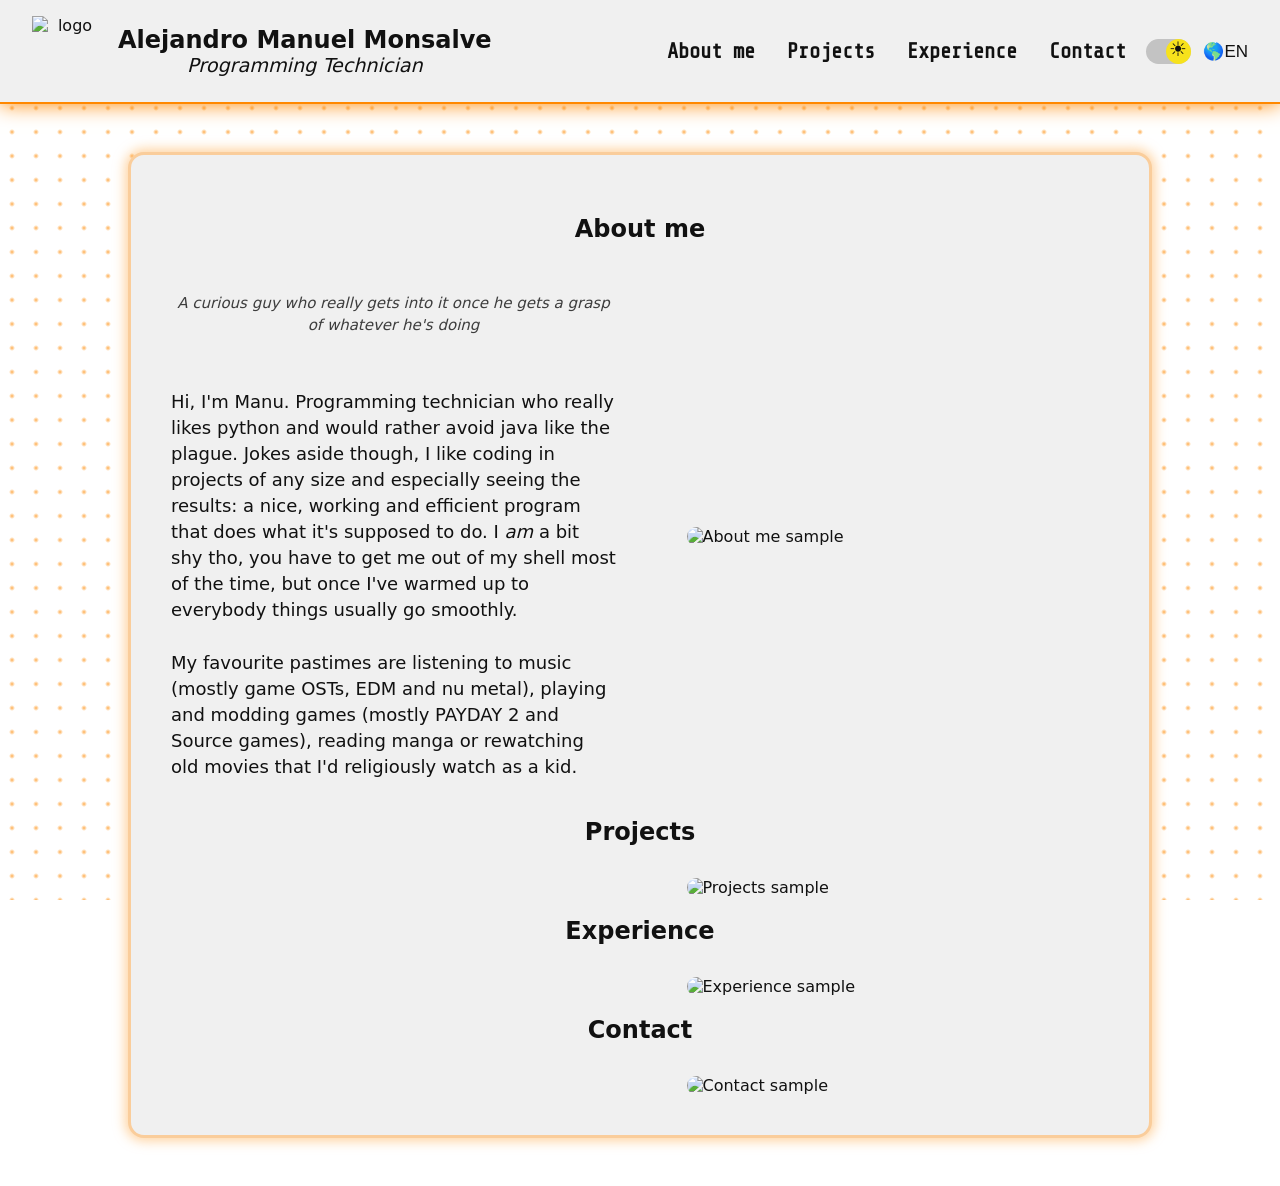
==== index.html @ 842c2094 "Add first art pass, header simplified and fixed, nav buttons fixed" ====
<!DOCTYPE html>
<html lang="en">
<head>
    <meta charset="UTF-8">
    <meta name="viewport" content="width=device-width, initial-scale=1.0">
    <meta name="description" content="Manuel Monsalve's portafolio">
    <meta name="keywords" content="portafolio, desarrollador web, programador, proyectos, contacto">
    <meta name="author" content="Manuel Monsalve">
    
    <title>Portafolio Web</title>

    <!-- Our main stylesheet -->
    <link rel="stylesheet" href="src/css/style.css">

    <!-- Fonts -->
    <link rel="preconnect" href="https://fonts.googleapis.com">
    <link rel="preconnect" href="https://fonts.gstatic.com" crossorigin>
    <link href="https://fonts.googleapis.com/css2?family=Share+Tech+Mono&display=swap" rel="stylesheet">
    
    <link rel="preconnect" href="https://fonts.googleapis.com">
    <link rel="preconnect" href="https://fonts.gstatic.com" crossorigin>
    <link href="https://fonts.googleapis.com/css2?family=Doppio+One&family=Share+Tech+Mono&display=swap" rel="stylesheet">
    
    <script>
        // Load lang to avoid gibberish
        const savedLanguage = localStorage.getItem("language");

        if (savedLanguage === "en" || savedLanguage === "es") {
            document.documentElement.lang = savedLanguage;
        } else {
            document.documentElement.lang = navigator.language.startsWith("es") ? "es" : "en";
        }

        // Load theme to avoid flashbang
        const savedTheme = localStorage.getItem("theme");

        if (savedTheme) {
            document.documentElement.dataset.theme = savedTheme;
        } else {
            const systemPrefersDark = window.matchMedia("(prefers-color-scheme: dark)").matches;
            document.documentElement.dataset.theme =
            systemPrefersDark ? "dark" : "light";
        }
    </script>
</head>
<body>
    
    <header>
        <div class="logo-identity">
            <img src="src/assets/nan.png" alt="logo">
            <div class="logo-identity-title">
                <h1>Alejandro Manuel Monsalve</h1>
                <p data-i18n="head.profession">Programming Technician</p>
            </div>
        </div>
        <nav>
            <div class="nav-collapsibles">
                <div class="nav-anchors">
                    <a href="#about" data-i18n="nav.about">About me</a>
                    <a href="#projects" data-i18n="nav.projects">Projects</a>
                    <a href="#experience" data-i18n="nav.experience">Experience</a>
                    <a href="#contact" data-i18n="nav.contact">Contact</a>
                </div>
                <div class="nav-acc-buttons">
                    <!-- Theme button -->
                    <button type="button" id="theme-toggle" aria-label="Toggle theme">
                        <span class="toggle-track">
                            <span class="toggle-thumb">
                                <span class="thumb-icon"></span>
                            </span>
                        </span>
                    </button>
                    <!-- Language button -->
                    <button type="button" id="language-toggle" aria-label="Change language">
                        🌎EN
                    </button>
                </div>
            </div>
            <div class="nav-burger">
                <!-- borger -->
                <button type="button" 
                        id="burger-menu-toggle" 
                        aria-label="Open navigation menu" 
                        aria-expanded="false">
                    <svg 
                        class="burger-icon" 
                        viewBox="0 0 24 24" 
                        width="22" 
                        height="22" 
                        aria-hidden="true">
                        <line class="line top" x1="3" y1="6" x2="21" y2="6" />
                        <line class="line middle" x1="3" y1="12" x2="21" y2="12" />
                        <line class="line bottom" x1="3" y1="18" x2="21" y2="18" />
                    </svg>
                </button>
            </div>
        </nav>
    </header>
    <main>
        <section id="about">
            <h2 data-i18n="nav.about">About me</h2>

            <div class="section-content">
                <article>
                    <p data-i18n="main.about"></p>
                </article>

                <div class="section-image">
                    <img src="src/assets/about.jpg" alt="About me sample">
                </div>
            </div>
        </section>

        <section id="projects">
            <h2 data-i18n="nav.projects">Projects</h2>

            <div class="section-content">
                <article>
                    <p data-i18n="main.projects"></p>
                </article>

                <div class="section-image">
                    <img src="src/assets/projects.png" alt="Projects sample">
                </div>
            </div>
        </section>

        <section id="experience">
            <h2 data-i18n="nav.experience">Experience</h2>

            <div class="section-content">
                <article>
                    <p data-i18n="main.experience"></p>
                </article>

                <div class="section-image">
                    <img src="src/assets/experience.png" alt="Experience sample">
                </div>
            </div>
        </section>

        <section id="contact">
            <h2 data-i18n="nav.contact">Contact</h2>

            <div class="section-content">
                <article>
                    <p data-i18n="main.contact"></p>
                </article>

                <div class="section-image">
                    <img src="src/assets/contact.png" alt="Contact sample">
                </div>
            </div>
        </section>
    </main>


    <script src="src/js/app.js"></script>
</body>
</html>
---- src/css/style.css ----
:root {
	--card-bg: #f0f0f0;
	--bg-color: #ffffff;
	--text-color: #111111;
	--surface: #c3c3c3;
	--toggle-thumb-color: #ffe600db;
	--main-box-shadow-color: #ffbc70a9;
	--header-border-color: #ff8800;
	--pattern-color: #ffae51;
	--nav-a-shadow-color: rgba(252, 252, 252, 0.351);
	--testcolor: rgb(144, 80, 144);
	--body-gradient: radial-gradient(var(--pattern-color) 0px, transparent 3px);
	--body-bgimage-size: 24px 24px;
}

[data-theme="dark"] {
	--card-bg: #2a2a2a;
	--bg-color: #1e1d1d;
	--text-color: #ffffff;
	--surface: #3f3f3f;
	--toggle-thumb-color: #3c2fcf;
	--main-box-shadow-color: #38a22aa9;
	--header-border-color: #38a22a;
	--pattern-color: #128300;
	--nav-a-shadow-color: rgba(252, 252, 252, 0.351);
	--testcolor: violet;
	--body-gradient: linear-gradient(to right, var(--pattern-color) 1px, transparent 0px),
						linear-gradient(to right, var(--pattern-color) 0px, transparent 4px),
						linear-gradient(to left, var(--pattern-color) 0px, transparent 4px),
						linear-gradient(to bottom, var(--pattern-color) 1px, transparent 0px),
						linear-gradient(to bottom, var(--pattern-color) 0px, transparent 4px);
	--body-bgimage-size: 40px 40px;

}

body {
	display:flex;
	flex-direction: column;
	margin: 0px;
	padding: 0px;
	min-height: 100vh;
	align-items: center;

	font-family: system-ui, sans-serif;
	background-image: var(--body-gradient);
	background-size: var(--body-bgimage-size);
  	background-attachment: fixed;
	background-color: var(--bg-color);
	color: var(--text-color);
	transition:
		background-color 0.4s ease,
		border-color 0.4s ease,
		box-shadow 0.4s ease,
		text-shadow 0.4s ease,
		color 0.4s ease;
}

header {
	display: flex;
	width: 100%;
	/* padding-block: clamp(0rem, calc(5vw - 1rem), 1rem); */
	padding-block: 1rem;
	padding-inline: clamp(2rem, calc(40vw - 32rem), 20vw);
	justify-content: space-between;

	box-sizing: border-box;
	border-bottom: 2px solid var(--header-border-color);
	text-align: center;
	align-items: center;

	background-color: var(--card-bg);
	box-shadow: 0px 0px 20px var(--header-border-color);
	transition: background-color 0.4s ease,
				border-color 0.4s ease;
}

header img {
	width: 70px;
	height: 70px;
}

.logo-identity {
	display: flex;
	align-items: center;
	gap: 1rem;
}

.logo-identity-title {
	display: flex;
	flex-direction: column;
}

.logo-identity-title h1 {
	font-size: 1.5rem;
	margin: 0;
}

.logo-identity-title p {
	font-style: italic;
	font-size: 1.2rem;
	margin: 0;
}

nav {
	display: flex;
}

.nav-collapsibles {
	display: flex;
	gap: 1.5vw;
	align-items: center;
}

.nav-anchors {
	display: flex;
	gap: 2rem;
}

.nav-anchors a {
	white-space: nowrap;
	
	font-family: "Share Tech Mono", monospace;
	color: var(--text-color);
	text-decoration: none;
	font-weight: bold;
	font-size: 1.3rem;
	transition: color 0.4s ease,
				text-shadow 0.3s ease;
}

.nav-anchors a:hover {
	text-shadow: 0 0 14px var(--nav-a-shadow-color);
	transform: scale(1.1);
}

.nav-acc-buttons {
	display: flex;
	gap: 1vw;
}

.nav-burger {
	display:flex;
}

#burger-menu-toggle {
	display: none;
	border: none;
	padding: 0;

	background: none;
	color: var(--text-color);
	cursor: pointer;
	transition: transform 0.15s ease;
}

#burger-menu-toggle:hover {
    transform: scale(1.12);
}

#burger-menu-toggle:active {
	transform: scale(0.9);
}

#burger-menu-toggle:focus-visible {
	outline: 2px solid var(--text-color);
	outline-offset: 4px;
}

.burger-icon {
	width: 2rem;
	height: 2rem;
  	overflow: visible; /* Prevents lines from clipping during rotation */
}

.burger-icon .line {
  stroke: currentColor;
  stroke-width: 2.5;
  stroke-linecap: round;
  transition: transform 0.2s cubic-bezier(0.4, 0, 0.2, 1),
              opacity 0.2s ease;
  transform-origin: center;
}

#burger-menu-toggle[aria-expanded="true"] .line.top {
  transform: translateX(-4.5px) translateY(4px) rotate(45deg);
}

#burger-menu-toggle[aria-expanded="true"] .line.middle {
  opacity: 0;
  transform: scaleX(0);
}

#burger-menu-toggle[aria-expanded="true"] .line.bottom {
  transform: translateX(-4.5px) translateY(-4px) rotate(-45deg);
}

#theme-toggle {
	cursor: pointer;
	border: none;
	padding: 0;
	
	background: none;
	color: var(--text);
	transition: opacity 0.3s ease;
}

#theme-toggle:active {
	transform: scale(0.9);
}

#theme-toggle:hover {
	opacity: 0.8;
}

.toggle-track {
	position: relative;
	display: flex;
	
	width: 45px;
	height: 25px;
	
	border-radius: 999px;
	background: var(--surface);
}

.toggle-thumb {
	display: flex;
	position: absolute;

	width: 25px;
	height: 25px;

	border-radius: 50%;
	background: var(--toggle-thumb-color);

	transition: left 0.3s ease;
}

.thumb-icon {
	display: flex;
	margin-inline: auto;
	margin-top: -1.5px;
	font-size: 20px;
}

[data-theme="light"] .toggle-thumb {
	left: 20px;
}

[data-theme="dark"] .toggle-thumb {
	left: 0px;
}

#language-toggle {
	padding: 0rem;
	color: var(--text);
	border: none;
	background: none;
	cursor: pointer;
	font-size: 17px;
	transition: opacity 0.15s ease,
				text-shadow 0.5s ease;
}

#language-toggle:hover {
	text-shadow: 0 0 14px var(--nav-a-shadow-color);
	opacity: 0.9;
	transform: scale(1.05);
}

#language-toggle:active {
	transform: scale(0.95);
	opacity: 0.7;
}

main {
	display: flex;
	flex-direction: column;
    max-width: 1440px;
	margin: 3rem 10vw;
	padding: 2.5rem;

	background-color: var(--card-bg);
	border: 3px solid var(--main-box-shadow-color);
	border-radius: 16px;
	box-shadow: 0 0 12px 3px var(--main-box-shadow-color);

	transition: background-color 0.4s ease,
				border-color 0.4s ease,
				box-shadow 0.4s ease;
}

section h2 {
    text-align: center;
    margin-bottom: 2rem;
}

.section-content {
    display: grid;
    grid-template-columns: 1fr 1fr;
    align-items: center;
    gap: 3rem;
}

.section-content article {
    line-height: 1.45;
}

.section-image {
    display: flex;
    justify-content: center;
}

.section-image img {
    width: clamp(300px, 95%, 400px);
    height: auto;
	border-radius: 474px;
}

.about-intro-text {
	font-size: clamp(14px, 1.8vw, 15px);
	font-style: italic;
	opacity: 0.8;
	text-align: center;
}

#about p {
	font-size: clamp(16px, 2.1vw, 18px);
	white-space: pre-line;
}

@media (max-width: 1100px) {
	.nav-anchors {
		display: grid;
		grid-template-columns: repeat(2, auto);
		column-gap: 2rem;
		row-gap: 0.5rem;
		text-align: center;
		font-size: 1rem;
	}
}

@media (max-width: 850px) {
	.nav-burger {
		padding: 0.5rem;

		border: 2px solid var(--main-box-shadow-color);
		border-radius: 999px;
		border-spacing: 2rem;
	}
	
	#burger-menu-toggle {
		display: flex;
	}

	.nav-anchors {
		display: flex;
		flex-direction: column;
		gap: 1rem;
	}

	.nav-acc-buttons {
		justify-content: space-around;
	}

	.nav-collapsibles {
		display: none;
	}

	.nav-collapsibles.open {
		display: grid;
		position: absolute;
		top: 5.5rem;
		right: 1rem;
		/* transform: translateX(69%); */

		grid-template-columns: 1fr;
		gap: 1rem;

		padding: 0.75rem;
		border-radius: 10px;
		border: 1px solid var(--header-border-color);
		background: var(--bg-color);
		box-shadow: 0 4px 10px var(--main-box-shadow-color);
	}
}

@media (max-width: 768px) {
	main {
		margin: clamp(2.2rem, calc(30vw - 6.5rem), 3rem) clamp(0.4rem, calc(30vw - 8rem), 10vw);
		padding: clamp(1.5rem, calc(30vw - 7.5rem), 2.5rem);
	}

	.section-content {
        grid-template-columns: 1fr;
		gap: 0rem;
    }

    .section-image {
        order: -1;
    }

	.section-image img {
		width: clamp(200px, 50%, 300px);
	}

	#about p {
		text-align: justify;
	}
}

@media (max-width: 550px) {
	header {
		justify-content: center;
		padding-inline: clamp(0.5rem, calc(30vw - 8rem), 2rem);
	}

	.logo-identity img {
		width: clamp(50px, calc(16vw), 70px);
		height: clamp(50px, calc(16vw), 70px);
	}

	.logo-identity-title h1 {
		font-size: clamp(1rem, calc(8vw - 0.7rem), 1.4rem);
	}

	.logo-identity-title p {
		font-size: clamp(0.9rem, calc(7.5vw - 0.7rem), 1.2rem);
	}

	.nav-burger {
		border: none;
		padding: 0px;
	}

	#burger-menu-toggle  {
		display: flex;
		position: fixed;
		align-items: center;
  		justify-content: center;
		  
		right: 1rem;
		bottom: 2.2rem;
		width: 3.25rem;
		height: 3.25rem;
		border-radius: 50%;
		
		background-color: var(--card-bg);
		border: 2px solid var(--main-box-shadow-color);
		box-shadow: var(--shadow);
		color: var(--text-color);
		
		z-index: 1000;
		cursor: pointer;
		transition: transform 0.2s cubic-bezier(0.4, 0, 0.2, 1), 
					background-color 0.3s ease, 
					border-color 0.3s ease;
	}

	.nav-collapsibles.open {
		position: fixed;
		top: unset;
		right: 1.25rem;
	    bottom: 6rem;
		z-index: 1000;
	}
}
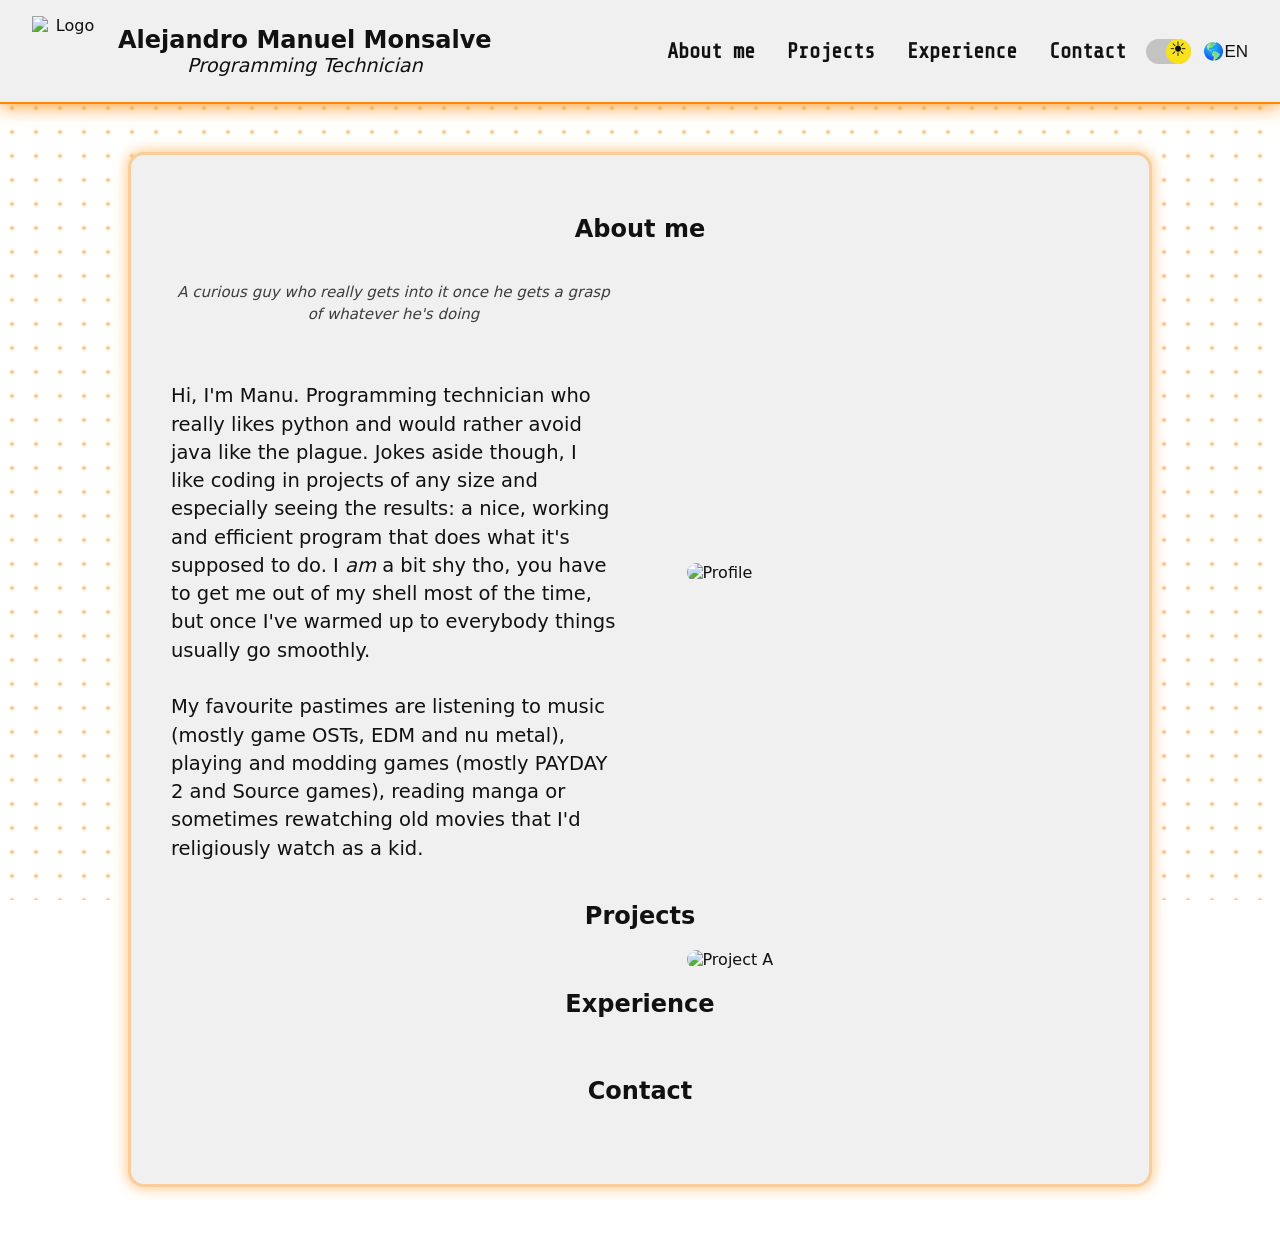
==== commit 05168c8e: "Modify background, split style.css into multiple files" ====
--- a/index.html
+++ b/index.html
@@ -9,9 +9,6 @@
     
     <title>Portafolio Web</title>
 
-    <!-- Our main stylesheet -->
-    <link rel="stylesheet" href="src/css/style.css">
-
     <!-- Fonts -->
     <link rel="preconnect" href="https://fonts.googleapis.com">
     <link rel="preconnect" href="https://fonts.gstatic.com" crossorigin>
@@ -20,6 +17,17 @@
     <link rel="preconnect" href="https://fonts.googleapis.com">
     <link rel="preconnect" href="https://fonts.gstatic.com" crossorigin>
     <link href="https://fonts.googleapis.com/css2?family=Doppio+One&family=Share+Tech+Mono&display=swap" rel="stylesheet">
+
+    <!-- Stylesheets (order matters!) -->
+    <link rel="stylesheet" href="src/css/variables.css">
+    <link rel="stylesheet" href="src/css/style.css">
+    <link rel="stylesheet" href="src/css/identity.css">
+    <link rel="stylesheet" href="src/css/nav.css">
+    <link rel="stylesheet" href="src/css/theme-toggle.css">
+    <link rel="stylesheet" href="src/css/lang-toggle.css">
+    <link rel="stylesheet" href="src/css/burger.css">
+    <link rel="stylesheet" href="src/css/section.css">
+    <link rel="stylesheet" href="src/css/section-about.css">
     
     <script>
         // Load lang to avoid gibberish
@@ -44,13 +52,12 @@
     </script>
 </head>
 <body>
-    
     <header>
         <div class="logo-identity">
-            <img src="src/assets/nan.png" alt="logo">
+            <img src="src/assets/nan.png" alt="Logo">
             <div class="logo-identity-title">
                 <h1>Alejandro Manuel Monsalve</h1>
-                <p data-i18n="head.profession">Programming Technician</p>
+                <p data-i18n="head.profession"></p>
             </div>
         </div>
         <nav>
@@ -77,7 +84,7 @@
                 </div>
             </div>
             <div class="nav-burger">
-                <!-- borger -->
+                <!-- borgar -->
                 <button type="button" 
                         id="burger-menu-toggle" 
                         aria-label="Open navigation menu" 
@@ -106,7 +113,7 @@
                 </article>
 
                 <div class="section-image">
-                    <img src="src/assets/about.jpg" alt="About me sample">
+                    <img src="src/assets/about.jpg" alt="Profile">
                 </div>
             </div>
         </section>
@@ -120,7 +127,7 @@
                 </article>
 
                 <div class="section-image">
-                    <img src="src/assets/projects.png" alt="Projects sample">
+                    <img src="src/assets/projects.png" alt="Project A">
                 </div>
             </div>
         </section>
@@ -134,7 +141,7 @@
                 </article>
 
                 <div class="section-image">
-                    <img src="src/assets/experience.png" alt="Experience sample">
+                    <img src="src/assets/experience.png" alt="">
                 </div>
             </div>
         </section>
@@ -148,7 +155,7 @@
                 </article>
 
                 <div class="section-image">
-                    <img src="src/assets/contact.png" alt="Contact sample">
+                    <img src="src/assets/contact.png" alt="">
                 </div>
             </div>
         </section>
--- a/src/css/variables.css
+++ b/src/css/variables.css
@@ -0,0 +1,36 @@
+:root {
+	--card-bg: #f0f0f0;
+	--bg-color: #ffffff;
+	--text-color: #111111;
+	--surface: #c3c3c3;
+	--toggle-thumb-color: #ffe600db;
+	--main-box-shadow-color: #ffbc70a9;
+	--header-border-color: #ff8800;
+	--pattern-color: #ffae51;
+	--nav-a-shadow-color: rgba(252, 252, 252, 0.351);
+	--testcolor: rgb(144, 80, 144);
+	--body-gradient: radial-gradient(var(--pattern-color) 0px, transparent 3px);
+	--body-bgimage-size: 24px 24px;
+}
+
+[data-theme="dark"] {
+	--card-bg: #2a2a2a;
+	--bg-color: #1e1d1d;
+	--text-color: #ffffff;
+	--surface: #3f3f3f;
+	--toggle-thumb-color: #3c2fcf;
+	--main-box-shadow-color: #38a22aa9;
+	--header-border-color: #38a22a;
+	--pattern-color: #128300;
+	--nav-a-shadow-color: rgba(252, 252, 252, 0.351);
+	--testcolor: violet;
+	--body-gradient: linear-gradient(to right, rgb(from var(--pattern-color) r g b / 0.25) 1px, transparent 7px),
+		linear-gradient(to right, rgb(from var(--pattern-color) r g b / 0.25) 0px, transparent 7px),
+		linear-gradient(to left, rgb(from var(--pattern-color) r g b / 0.25) 1px, transparent 7px),
+		linear-gradient(to bottom, rgb(from var(--pattern-color) r g b / 0.25) 1px, transparent 1px),
+		linear-gradient(to bottom, rgb(from var(--pattern-color) r g b / 0.25) 0px, transparent 1px),
+		linear-gradient(to top, rgb(from var(--pattern-color) r g b / 0.25) 1px, transparent 1px),
+		linear-gradient(to top, rgb(from var(--pattern-color) r g b / 0.25) 0px, transparent 1px);
+	--body-bgimage-size: 64px 64px;
+
+}
--- a/src/css/style.css
+++ b/src/css/style.css
@@ -1,40 +1,8 @@
-:root {
-	--card-bg: #f0f0f0;
-	--bg-color: #ffffff;
-	--text-color: #111111;
-	--surface: #c3c3c3;
-	--toggle-thumb-color: #ffe600db;
-	--main-box-shadow-color: #ffbc70a9;
-	--header-border-color: #ff8800;
-	--pattern-color: #ffae51;
-	--nav-a-shadow-color: rgba(252, 252, 252, 0.351);
-	--testcolor: rgb(144, 80, 144);
-	--body-gradient: radial-gradient(var(--pattern-color) 0px, transparent 3px);
-	--body-bgimage-size: 24px 24px;
-}
-
-[data-theme="dark"] {
-	--card-bg: #2a2a2a;
-	--bg-color: #1e1d1d;
-	--text-color: #ffffff;
-	--surface: #3f3f3f;
-	--toggle-thumb-color: #3c2fcf;
-	--main-box-shadow-color: #38a22aa9;
-	--header-border-color: #38a22a;
-	--pattern-color: #128300;
-	--nav-a-shadow-color: rgba(252, 252, 252, 0.351);
-	--testcolor: violet;
-	--body-gradient: linear-gradient(to right, var(--pattern-color) 1px, transparent 0px),
-						linear-gradient(to right, var(--pattern-color) 0px, transparent 4px),
-						linear-gradient(to left, var(--pattern-color) 0px, transparent 4px),
-						linear-gradient(to bottom, var(--pattern-color) 1px, transparent 0px),
-						linear-gradient(to bottom, var(--pattern-color) 0px, transparent 4px);
-	--body-bgimage-size: 40px 40px;
-
-}
+/* BASE */
+/* Contains properties applied directly to the tags */
 
 body {
-	display:flex;
+	display: flex;
 	flex-direction: column;
 	margin: 0px;
 	padding: 0px;
@@ -44,7 +12,7 @@
 	font-family: system-ui, sans-serif;
 	background-image: var(--body-gradient);
 	background-size: var(--body-bgimage-size);
-  	background-attachment: fixed;
+	background-attachment: fixed;
 	background-color: var(--bg-color);
 	color: var(--text-color);
 	transition:
@@ -58,7 +26,6 @@
 header {
 	display: flex;
 	width: 100%;
-	/* padding-block: clamp(0rem, calc(5vw - 1rem), 1rem); */
 	padding-block: 1rem;
 	padding-inline: clamp(2rem, calc(40vw - 32rem), 20vw);
 	justify-content: space-between;
@@ -71,212 +38,13 @@
 	background-color: var(--card-bg);
 	box-shadow: 0px 0px 20px var(--header-border-color);
 	transition: background-color 0.4s ease,
-				border-color 0.4s ease;
-}
-
-header img {
-	width: 70px;
-	height: 70px;
-}
-
-.logo-identity {
-	display: flex;
-	align-items: center;
-	gap: 1rem;
-}
-
-.logo-identity-title {
-	display: flex;
-	flex-direction: column;
-}
-
-.logo-identity-title h1 {
-	font-size: 1.5rem;
-	margin: 0;
-}
-
-.logo-identity-title p {
-	font-style: italic;
-	font-size: 1.2rem;
-	margin: 0;
-}
-
-nav {
-	display: flex;
-}
-
-.nav-collapsibles {
-	display: flex;
-	gap: 1.5vw;
-	align-items: center;
-}
-
-.nav-anchors {
-	display: flex;
-	gap: 2rem;
-}
-
-.nav-anchors a {
-	white-space: nowrap;
-	
-	font-family: "Share Tech Mono", monospace;
-	color: var(--text-color);
-	text-decoration: none;
-	font-weight: bold;
-	font-size: 1.3rem;
-	transition: color 0.4s ease,
-				text-shadow 0.3s ease;
-}
-
-.nav-anchors a:hover {
-	text-shadow: 0 0 14px var(--nav-a-shadow-color);
-	transform: scale(1.1);
-}
-
-.nav-acc-buttons {
-	display: flex;
-	gap: 1vw;
-}
-
-.nav-burger {
-	display:flex;
-}
-
-#burger-menu-toggle {
-	display: none;
-	border: none;
-	padding: 0;
-
-	background: none;
-	color: var(--text-color);
-	cursor: pointer;
-	transition: transform 0.15s ease;
-}
-
-#burger-menu-toggle:hover {
-    transform: scale(1.12);
-}
-
-#burger-menu-toggle:active {
-	transform: scale(0.9);
-}
-
-#burger-menu-toggle:focus-visible {
-	outline: 2px solid var(--text-color);
-	outline-offset: 4px;
-}
-
-.burger-icon {
-	width: 2rem;
-	height: 2rem;
-  	overflow: visible; /* Prevents lines from clipping during rotation */
-}
-
-.burger-icon .line {
-  stroke: currentColor;
-  stroke-width: 2.5;
-  stroke-linecap: round;
-  transition: transform 0.2s cubic-bezier(0.4, 0, 0.2, 1),
-              opacity 0.2s ease;
-  transform-origin: center;
-}
-
-#burger-menu-toggle[aria-expanded="true"] .line.top {
-  transform: translateX(-4.5px) translateY(4px) rotate(45deg);
-}
-
-#burger-menu-toggle[aria-expanded="true"] .line.middle {
-  opacity: 0;
-  transform: scaleX(0);
-}
-
-#burger-menu-toggle[aria-expanded="true"] .line.bottom {
-  transform: translateX(-4.5px) translateY(-4px) rotate(-45deg);
-}
-
-#theme-toggle {
-	cursor: pointer;
-	border: none;
-	padding: 0;
-	
-	background: none;
-	color: var(--text);
-	transition: opacity 0.3s ease;
-}
-
-#theme-toggle:active {
-	transform: scale(0.9);
-}
-
-#theme-toggle:hover {
-	opacity: 0.8;
-}
-
-.toggle-track {
-	position: relative;
-	display: flex;
-	
-	width: 45px;
-	height: 25px;
-	
-	border-radius: 999px;
-	background: var(--surface);
-}
-
-.toggle-thumb {
-	display: flex;
-	position: absolute;
-
-	width: 25px;
-	height: 25px;
-
-	border-radius: 50%;
-	background: var(--toggle-thumb-color);
-
-	transition: left 0.3s ease;
-}
-
-.thumb-icon {
-	display: flex;
-	margin-inline: auto;
-	margin-top: -1.5px;
-	font-size: 20px;
-}
-
-[data-theme="light"] .toggle-thumb {
-	left: 20px;
-}
-
-[data-theme="dark"] .toggle-thumb {
-	left: 0px;
-}
-
-#language-toggle {
-	padding: 0rem;
-	color: var(--text);
-	border: none;
-	background: none;
-	cursor: pointer;
-	font-size: 17px;
-	transition: opacity 0.15s ease,
-				text-shadow 0.5s ease;
-}
-
-#language-toggle:hover {
-	text-shadow: 0 0 14px var(--nav-a-shadow-color);
-	opacity: 0.9;
-	transform: scale(1.05);
-}
-
-#language-toggle:active {
-	transform: scale(0.95);
-	opacity: 0.7;
+		border-color 0.4s ease;
 }
 
 main {
 	display: flex;
 	flex-direction: column;
-    max-width: 1440px;
+	max-width: 1440px;
 	margin: 3rem 10vw;
 	padding: 2.5rem;
 
@@ -286,103 +54,8 @@
 	box-shadow: 0 0 12px 3px var(--main-box-shadow-color);
 
 	transition: background-color 0.4s ease,
-				border-color 0.4s ease,
-				box-shadow 0.4s ease;
-}
-
-section h2 {
-    text-align: center;
-    margin-bottom: 2rem;
-}
-
-.section-content {
-    display: grid;
-    grid-template-columns: 1fr 1fr;
-    align-items: center;
-    gap: 3rem;
-}
-
-.section-content article {
-    line-height: 1.45;
-}
-
-.section-image {
-    display: flex;
-    justify-content: center;
-}
-
-.section-image img {
-    width: clamp(300px, 95%, 400px);
-    height: auto;
-	border-radius: 474px;
-}
-
-.about-intro-text {
-	font-size: clamp(14px, 1.8vw, 15px);
-	font-style: italic;
-	opacity: 0.8;
-	text-align: center;
-}
-
-#about p {
-	font-size: clamp(16px, 2.1vw, 18px);
-	white-space: pre-line;
-}
-
-@media (max-width: 1100px) {
-	.nav-anchors {
-		display: grid;
-		grid-template-columns: repeat(2, auto);
-		column-gap: 2rem;
-		row-gap: 0.5rem;
-		text-align: center;
-		font-size: 1rem;
-	}
-}
-
-@media (max-width: 850px) {
-	.nav-burger {
-		padding: 0.5rem;
-
-		border: 2px solid var(--main-box-shadow-color);
-		border-radius: 999px;
-		border-spacing: 2rem;
-	}
-	
-	#burger-menu-toggle {
-		display: flex;
-	}
-
-	.nav-anchors {
-		display: flex;
-		flex-direction: column;
-		gap: 1rem;
-	}
-
-	.nav-acc-buttons {
-		justify-content: space-around;
-	}
-
-	.nav-collapsibles {
-		display: none;
-	}
-
-	.nav-collapsibles.open {
-		display: grid;
-		position: absolute;
-		top: 5.5rem;
-		right: 1rem;
-		/* transform: translateX(69%); */
-
-		grid-template-columns: 1fr;
-		gap: 1rem;
-
-		padding: 0.75rem;
-		border-radius: 10px;
-		border: 1px solid var(--header-border-color);
-		background: var(--bg-color);
-		box-shadow: 0 4px 10px var(--main-box-shadow-color);
-	}
+		border-color 0.4s ease,
+		box-shadow 0.4s ease;
 }
 
 @media (max-width: 768px) {
@@ -390,78 +63,5 @@
 		margin: clamp(2.2rem, calc(30vw - 6.5rem), 3rem) clamp(0.4rem, calc(30vw - 8rem), 10vw);
 		padding: clamp(1.5rem, calc(30vw - 7.5rem), 2.5rem);
 	}
-
-	.section-content {
-        grid-template-columns: 1fr;
-		gap: 0rem;
-    }
-
-    .section-image {
-        order: -1;
-    }
-
-	.section-image img {
-		width: clamp(200px, 50%, 300px);
-	}
-
-	#about p {
-		text-align: justify;
-	}
 }
 
-@media (max-width: 550px) {
-	header {
-		justify-content: center;
-		padding-inline: clamp(0.5rem, calc(30vw - 8rem), 2rem);
-	}
-
-	.logo-identity img {
-		width: clamp(50px, calc(16vw), 70px);
-		height: clamp(50px, calc(16vw), 70px);
-	}
-
-	.logo-identity-title h1 {
-		font-size: clamp(1rem, calc(8vw - 0.7rem), 1.4rem);
-	}
-
-	.logo-identity-title p {
-		font-size: clamp(0.9rem, calc(7.5vw - 0.7rem), 1.2rem);
-	}
-
-	.nav-burger {
-		border: none;
-		padding: 0px;
-	}
-
-	#burger-menu-toggle  {
-		display: flex;
-		position: fixed;
-		align-items: center;
-  		justify-content: center;
-		  
-		right: 1rem;
-		bottom: 2.2rem;
-		width: 3.25rem;
-		height: 3.25rem;
-		border-radius: 50%;
-		
-		background-color: var(--card-bg);
-		border: 2px solid var(--main-box-shadow-color);
-		box-shadow: var(--shadow);
-		color: var(--text-color);
-		
-		z-index: 1000;
-		cursor: pointer;
-		transition: transform 0.2s cubic-bezier(0.4, 0, 0.2, 1), 
-					background-color 0.3s ease, 
-					border-color 0.3s ease;
-	}
-
-	.nav-collapsibles.open {
-		position: fixed;
-		top: unset;
-		right: 1.25rem;
-	    bottom: 6rem;
-		z-index: 1000;
-	}
-}
--- a/src/css/identity.css
+++ b/src/css/identity.css
@@ -0,0 +1,46 @@
+header img {
+	width: 70px;
+	height: 70px;
+}
+
+.logo-identity {
+	display: flex;
+	align-items: center;
+	gap: 1rem;
+}
+
+.logo-identity-title {
+	display: flex;
+	flex-direction: column;
+}
+
+.logo-identity-title h1 {
+	font-size: 1.5rem;
+	margin: 0;
+}
+
+.logo-identity-title p {
+	font-style: italic;
+	font-size: 1.2rem;
+	margin: 0;
+}
+
+@media (max-width: 550px) { 
+    header {
+		justify-content: center;
+		padding-inline: clamp(0.5rem, calc(30vw - 8rem), 2rem);
+	}
+
+	.logo-identity img {
+		width: clamp(50px, calc(16vw), 70px);
+		height: clamp(50px, calc(16vw), 70px);
+	}
+
+	.logo-identity-title h1 {
+		font-size: clamp(1rem, calc(8vw - 0.7rem), 1.4rem);
+	}
+
+	.logo-identity-title p {
+		font-size: clamp(0.9rem, calc(7.5vw - 0.7rem), 1.2rem);
+	}
+}
--- a/src/css/nav.css
+++ b/src/css/nav.css
@@ -0,0 +1,99 @@
+nav {
+	display: flex;
+}
+
+.nav-collapsibles {
+	display: flex;
+	gap: 1.5vw;
+	align-items: center;
+}
+
+.nav-anchors {
+	display: flex;
+	gap: 2rem;
+}
+
+.nav-anchors a {
+	white-space: nowrap;
+
+	font-family: "Share Tech Mono", monospace;
+	color: var(--text-color);
+	text-decoration: none;
+	font-weight: bold;
+	font-size: 1.3rem;
+	transition: color 0.4s ease,
+		text-shadow 0.3s ease;
+}
+
+.nav-anchors a:hover {
+	text-shadow: 0 0 14px var(--nav-a-shadow-color);
+	transform: scale(1.1);
+}
+
+.nav-acc-buttons {
+	display: flex;
+	gap: 1vw;
+}
+
+.nav-burger {
+	display: flex;
+}
+
+@media (max-width: 1100px) {
+	.nav-anchors {
+		display: grid;
+		grid-template-columns: repeat(2, auto);
+		column-gap: 2rem;
+		row-gap: 0.5rem;
+		text-align: center;
+		font-size: 1rem;
+	}
+}
+
+@media (max-width: 850px) {
+    .nav-anchors {
+		display: flex;
+		flex-direction: column;
+		gap: 1rem;
+	}
+
+	.nav-acc-buttons {
+		justify-content: space-around;
+	}
+
+	.nav-collapsibles {
+		display: none;
+	}
+
+	.nav-collapsibles.open {
+		display: grid;
+		position: absolute;
+		top: 5.5rem;
+		right: 1rem;
+		/* transform: translateX(69%); */
+
+		grid-template-columns: 1fr;
+		gap: 1rem;
+
+		padding: 0.75rem;
+		border-radius: 10px;
+		border: 1px solid var(--header-border-color);
+		background: var(--bg-color);
+		box-shadow: 0 4px 10px var(--main-box-shadow-color);
+	}
+}
+
+@media (max-width: 550px) { 
+    .nav-burger {
+		border: none;
+		padding: 0px;
+	}
+
+	.nav-collapsibles.open {
+		position: fixed;
+		top: unset;
+		right: 1.25rem;
+		bottom: 6rem;
+		z-index: 1000;
+	}
+}
--- a/src/css/theme-toggle.css
+++ b/src/css/theme-toggle.css
@@ -0,0 +1,56 @@
+#theme-toggle {
+	cursor: pointer;
+	border: none;
+	padding: 0;
+
+	background: none;
+	color: var(--text);
+	transition: opacity 0.3s ease;
+}
+
+#theme-toggle:active {
+	transform: scale(0.9);
+}
+
+#theme-toggle:hover {
+	opacity: 0.8;
+}
+
+.toggle-track {
+	position: relative;
+	display: flex;
+
+	width: 45px;
+	height: 25px;
+
+	border-radius: 999px;
+	background: var(--surface);
+}
+
+.toggle-thumb {
+	display: flex;
+	position: absolute;
+
+	width: 25px;
+	height: 25px;
+
+	border-radius: 50%;
+	background: var(--toggle-thumb-color);
+
+	transition: left 0.3s ease;
+}
+
+.thumb-icon {
+	display: flex;
+	margin-inline: auto;
+	margin-top: -1.5px;
+	font-size: 20px;
+}
+
+[data-theme="light"] .toggle-thumb {
+	left: 20px;
+}
+
+[data-theme="dark"] .toggle-thumb {
+	left: 0px;
+}
--- a/src/css/lang-toggle.css
+++ b/src/css/lang-toggle.css
@@ -0,0 +1,21 @@
+#language-toggle {
+	padding: 0rem;
+	color: var(--text);
+	border: none;
+	background: none;
+	cursor: pointer;
+	font-size: 17px;
+	transition: opacity 0.15s ease,
+		text-shadow 0.5s ease;
+}
+
+#language-toggle:hover {
+	text-shadow: 0 0 14px var(--nav-a-shadow-color);
+	opacity: 0.9;
+	transform: scale(1.05);
+}
+
+#language-toggle:active {
+	transform: scale(0.95);
+	opacity: 0.7;
+}
--- a/src/css/burger.css
+++ b/src/css/burger.css
@@ -0,0 +1,84 @@
+#burger-menu-toggle {
+	display: none;
+	border: none;
+	padding: 0;
+
+	background: none;
+	color: var(--text-color);
+	cursor: pointer;
+	transition: transform 0.15s ease;
+}
+
+#burger-menu-toggle:hover {
+	transform: scale(1.12);
+}
+
+#burger-menu-toggle:active {
+	transform: scale(0.9);
+}
+
+#burger-menu-toggle:focus-visible {
+	outline: 2px solid var(--text-color);
+	outline-offset: 4px;
+}
+
+.burger-icon {
+	width: 2rem;
+	height: 2rem;
+	overflow: visible;
+}
+
+.burger-icon .line {
+	stroke: currentColor;
+	stroke-width: 2.5;
+	stroke-linecap: round;
+	transition: transform 0.2s cubic-bezier(0.4, 0, 0.2, 1),
+		opacity 0.2s ease;
+	transform-origin: center;
+}
+
+#burger-menu-toggle[aria-expanded="true"] .line.top {
+	transform: translateX(-4.5px) translateY(4px) rotate(45deg);
+}
+
+#burger-menu-toggle[aria-expanded="true"] .line.middle {
+	opacity: 0;
+	transform: scaleX(0);
+}
+
+#burger-menu-toggle[aria-expanded="true"] .line.bottom {
+	transform: translateX(-4.5px) translateY(-4px) rotate(-45deg);
+}
+
+
+@media (max-width: 850px) {
+	#burger-menu-toggle {
+		display: flex;
+	}
+}
+
+@media (max-width: 550px) {
+	#burger-menu-toggle {
+		display: flex;
+		position: fixed;
+		align-items: center;
+		justify-content: center;
+
+		right: 1rem;
+		bottom: 2.2rem;
+		width: 3.25rem;
+		height: 3.25rem;
+		border-radius: 50%;
+
+		background-color: var(--card-bg);
+		border: 2px solid var(--main-box-shadow-color);
+		box-shadow: var(--shadow);
+		color: var(--text-color);
+
+		z-index: 1000;
+		cursor: pointer;
+		transition: transform 0.2s cubic-bezier(0.4, 0, 0.2, 1),
+			background-color 0.3s ease,
+			border-color 0.3s ease;
+	}
+}
--- a/src/css/section.css
+++ b/src/css/section.css
@@ -0,0 +1,50 @@
+
+section h2 {
+	text-align: center;
+}
+
+section p {
+	font-size: clamp(16px, 2.8vw, 19.5px);
+	white-space: pre-line;
+}
+
+.section-content {
+	display: grid;
+	grid-template-columns: 1fr 1fr;
+	align-items: center;
+	gap: 3rem;
+}
+
+.section-content article {
+	line-height: 1.45;
+}
+
+.section-image {
+	display: flex;
+	justify-content: center;
+}
+
+.section-image img {
+	width: clamp(300px, 95%, 400px);
+	height: auto;
+	border-radius: 474px;
+}
+
+@media (max-width: 768px) {
+	.section-content {
+		grid-template-columns: 1fr;
+		gap: 0rem;
+	}
+
+	.section-image {
+		order: -1;
+	}
+
+	.section-image img {
+		width: clamp(200px, 50%, 300px);
+	}
+
+	section p {
+		text-align: justify;
+	}
+}
--- a/src/css/section-about.css
+++ b/src/css/section-about.css
@@ -0,0 +1,6 @@
+.about-intro-text {
+	font-size: clamp(14px, 1.8vw, 15px);
+	font-style: italic;
+	opacity: 0.8;
+	text-align: center;
+}
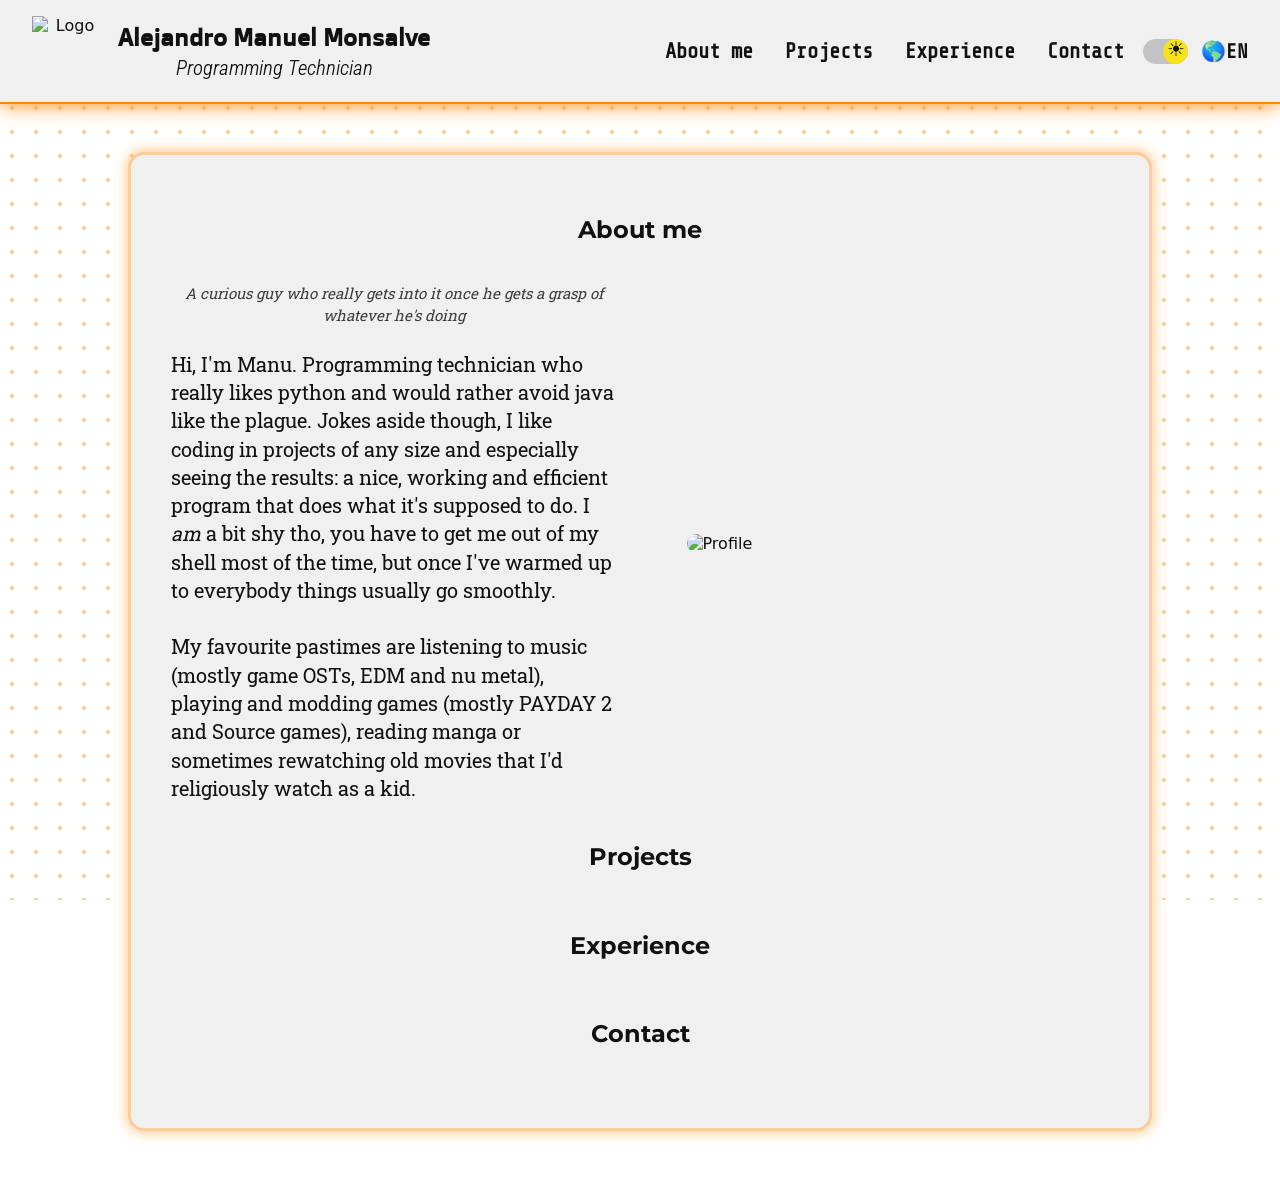
==== commit 96471e75: "Split app.js into lang and theme js files, also start using loc json files" ====
--- a/index.html
+++ b/index.html
@@ -1,3 +1,5 @@
+<!-- biome-ignore-all lint/a11y/useAnchorContent: flashing text otherwise -->
+<!-- biome-ignore-all lint/a11y/useHeadingContent: again flashing text otherwise -->
 <!DOCTYPE html>
 <html lang="en">
 <head>
@@ -12,11 +14,35 @@
     <!-- Fonts -->
     <link rel="preconnect" href="https://fonts.googleapis.com">
     <link rel="preconnect" href="https://fonts.gstatic.com" crossorigin>
-    <link href="https://fonts.googleapis.com/css2?family=Share+Tech+Mono&display=swap" rel="stylesheet">
-    
-    <link rel="preconnect" href="https://fonts.googleapis.com">
-    <link rel="preconnect" href="https://fonts.gstatic.com" crossorigin>
-    <link href="https://fonts.googleapis.com/css2?family=Doppio+One&family=Share+Tech+Mono&display=swap" rel="stylesheet">
+    <link href="https://fonts.googleapis.com/css2?family=Doppio+One&family=Montserrat:ital,wght@0,100..900;1,100..900&family=Roboto+Condensed:ital,wght@0,100..900;1,100..900&family=Roboto+Slab:wght@100..900&family=Share+Tech+Mono&display=swap" rel="stylesheet">
+
+    <!-- Scripts -->
+    <script>
+        // Load theme to avoid flashbang
+        let savedTheme = null;
+        try {
+        savedTheme = localStorage.getItem("theme");
+        } catch (_e) {
+            console.warn("Failed to retrieve theme from local storage")
+        }
+
+        if (savedTheme) {
+            document.documentElement.dataset.theme = savedTheme;
+        } else {
+            const systemPrefersDark = window.matchMedia("(prefers-color-scheme: dark)").matches;
+            document.documentElement.dataset.theme =
+            systemPrefersDark ? "dark" : "light";
+        }
+
+        // Load saved lang if any
+        const savedLanguage = localStorage.getItem("language");
+
+        if (savedLanguage === "en" || savedLanguage === "es") {
+            document.documentElement.lang = savedLanguage;
+        } else {
+            document.documentElement.lang = navigator.language.startsWith("es") ? "es" : "en";
+        }
+    </script>
 
     <!-- Stylesheets (order matters!) -->
     <link rel="stylesheet" href="src/css/variables.css">
@@ -28,28 +54,6 @@
     <link rel="stylesheet" href="src/css/burger.css">
     <link rel="stylesheet" href="src/css/section.css">
     <link rel="stylesheet" href="src/css/section-about.css">
-    
-    <script>
-        // Load lang to avoid gibberish
-        const savedLanguage = localStorage.getItem("language");
-
-        if (savedLanguage === "en" || savedLanguage === "es") {
-            document.documentElement.lang = savedLanguage;
-        } else {
-            document.documentElement.lang = navigator.language.startsWith("es") ? "es" : "en";
-        }
-
-        // Load theme to avoid flashbang
-        const savedTheme = localStorage.getItem("theme");
-
-        if (savedTheme) {
-            document.documentElement.dataset.theme = savedTheme;
-        } else {
-            const systemPrefersDark = window.matchMedia("(prefers-color-scheme: dark)").matches;
-            document.documentElement.dataset.theme =
-            systemPrefersDark ? "dark" : "light";
-        }
-    </script>
 </head>
 <body>
     <header>
@@ -63,10 +67,10 @@
         <nav>
             <div class="nav-collapsibles">
                 <div class="nav-anchors">
-                    <a href="#about" data-i18n="nav.about">About me</a>
-                    <a href="#projects" data-i18n="nav.projects">Projects</a>
-                    <a href="#experience" data-i18n="nav.experience">Experience</a>
-                    <a href="#contact" data-i18n="nav.contact">Contact</a>
+                    <a href="#about" data-i18n="nav.about"></a>
+                    <a href="#projects" data-i18n="nav.projects"></a>
+                    <a href="#experience" data-i18n="nav.experience"></a>
+                    <a href="#contact" data-i18n="nav.contact"></a>
                 </div>
                 <div class="nav-acc-buttons">
                     <!-- Theme button -->
@@ -78,9 +82,7 @@
                         </span>
                     </button>
                     <!-- Language button -->
-                    <button type="button" id="language-toggle" aria-label="Change language">
-                        🌎EN
-                    </button>
+                    <button type="button" id="language-toggle" aria-label="Change language"></button>
                 </div>
             </div>
             <div class="nav-burger">
@@ -105,11 +107,11 @@
     </header>
     <main>
         <section id="about">
-            <h2 data-i18n="nav.about">About me</h2>
+            <h2 data-i18n="nav.about"></h2>
 
             <div class="section-content">
                 <article>
-                    <p data-i18n="main.about"></p>
+                    <p data-i18n="main.about" data-i18n-html></p>
                 </article>
 
                 <div class="section-image">
@@ -119,7 +121,7 @@
         </section>
 
         <section id="projects">
-            <h2 data-i18n="nav.projects">Projects</h2>
+            <h2 data-i18n="nav.projects"></h2>
 
             <div class="section-content">
                 <article>
@@ -127,13 +129,13 @@
                 </article>
 
                 <div class="section-image">
-                    <img src="src/assets/projects.png" alt="Project A">
+                    <!-- <img src="src/assets/projects.png" alt="Project A"> -->
                 </div>
             </div>
         </section>
 
         <section id="experience">
-            <h2 data-i18n="nav.experience">Experience</h2>
+            <h2 data-i18n="nav.experience"></h2>
 
             <div class="section-content">
                 <article>
@@ -141,13 +143,13 @@
                 </article>
 
                 <div class="section-image">
-                    <img src="src/assets/experience.png" alt="">
+                    <!-- <img src="src/assets/experience.png" alt=""> -->
                 </div>
             </div>
         </section>
 
         <section id="contact">
-            <h2 data-i18n="nav.contact">Contact</h2>
+            <h2 data-i18n="nav.contact"></h2>
 
             <div class="section-content">
                 <article>
@@ -155,13 +157,14 @@
                 </article>
 
                 <div class="section-image">
-                    <img src="src/assets/contact.png" alt="">
+                    <!-- <img src="src/assets/contact.png" alt=""> -->
                 </div>
             </div>
         </section>
     </main>
 
-
+    <script src="src/js/theme-toggle.js"></script>
+    <script src="src/js/lang.js"></script>
     <script src="src/js/app.js"></script>
 </body>
 </html>
--- a/src/css/identity.css
+++ b/src/css/identity.css
@@ -12,16 +12,20 @@
 .logo-identity-title {
 	display: flex;
 	flex-direction: column;
+	gap: 0.2rem;
 }
 
 .logo-identity-title h1 {
+	font-family: "Doppio One", sans-serif;
 	font-size: 1.5rem;
 	margin: 0;
 }
 
 .logo-identity-title p {
+	font-family: "Roboto Condensed", sans-serif;
 	font-style: italic;
-	font-size: 1.2rem;
+	font-size: 1.3rem;
+	font-weight: 325;
 	margin: 0;
 }
 
--- a/src/css/lang-toggle.css
+++ b/src/css/lang-toggle.css
@@ -4,7 +4,9 @@
 	border: none;
 	background: none;
 	cursor: pointer;
-	font-size: 17px;
+	font-family: "Share Tech Mono", monospace;
+	font-size: 1.25rem;
+	font-weight: bold;
 	transition: opacity 0.15s ease,
 		text-shadow 0.5s ease;
 }
--- a/src/css/section.css
+++ b/src/css/section.css
@@ -1,9 +1,11 @@
 
 section h2 {
 	text-align: center;
+	font-family: "Montserrat", sans-serif;
 }
 
 section p {
+	font-family: "Roboto Slab", serif;
 	font-size: clamp(16px, 2.8vw, 19.5px);
 	white-space: pre-line;
 }
--- a/src/css/section-about.css
+++ b/src/css/section-about.css
@@ -3,4 +3,5 @@
 	font-style: italic;
 	opacity: 0.8;
 	text-align: center;
+	margin-bottom: 1.5rem;
 }
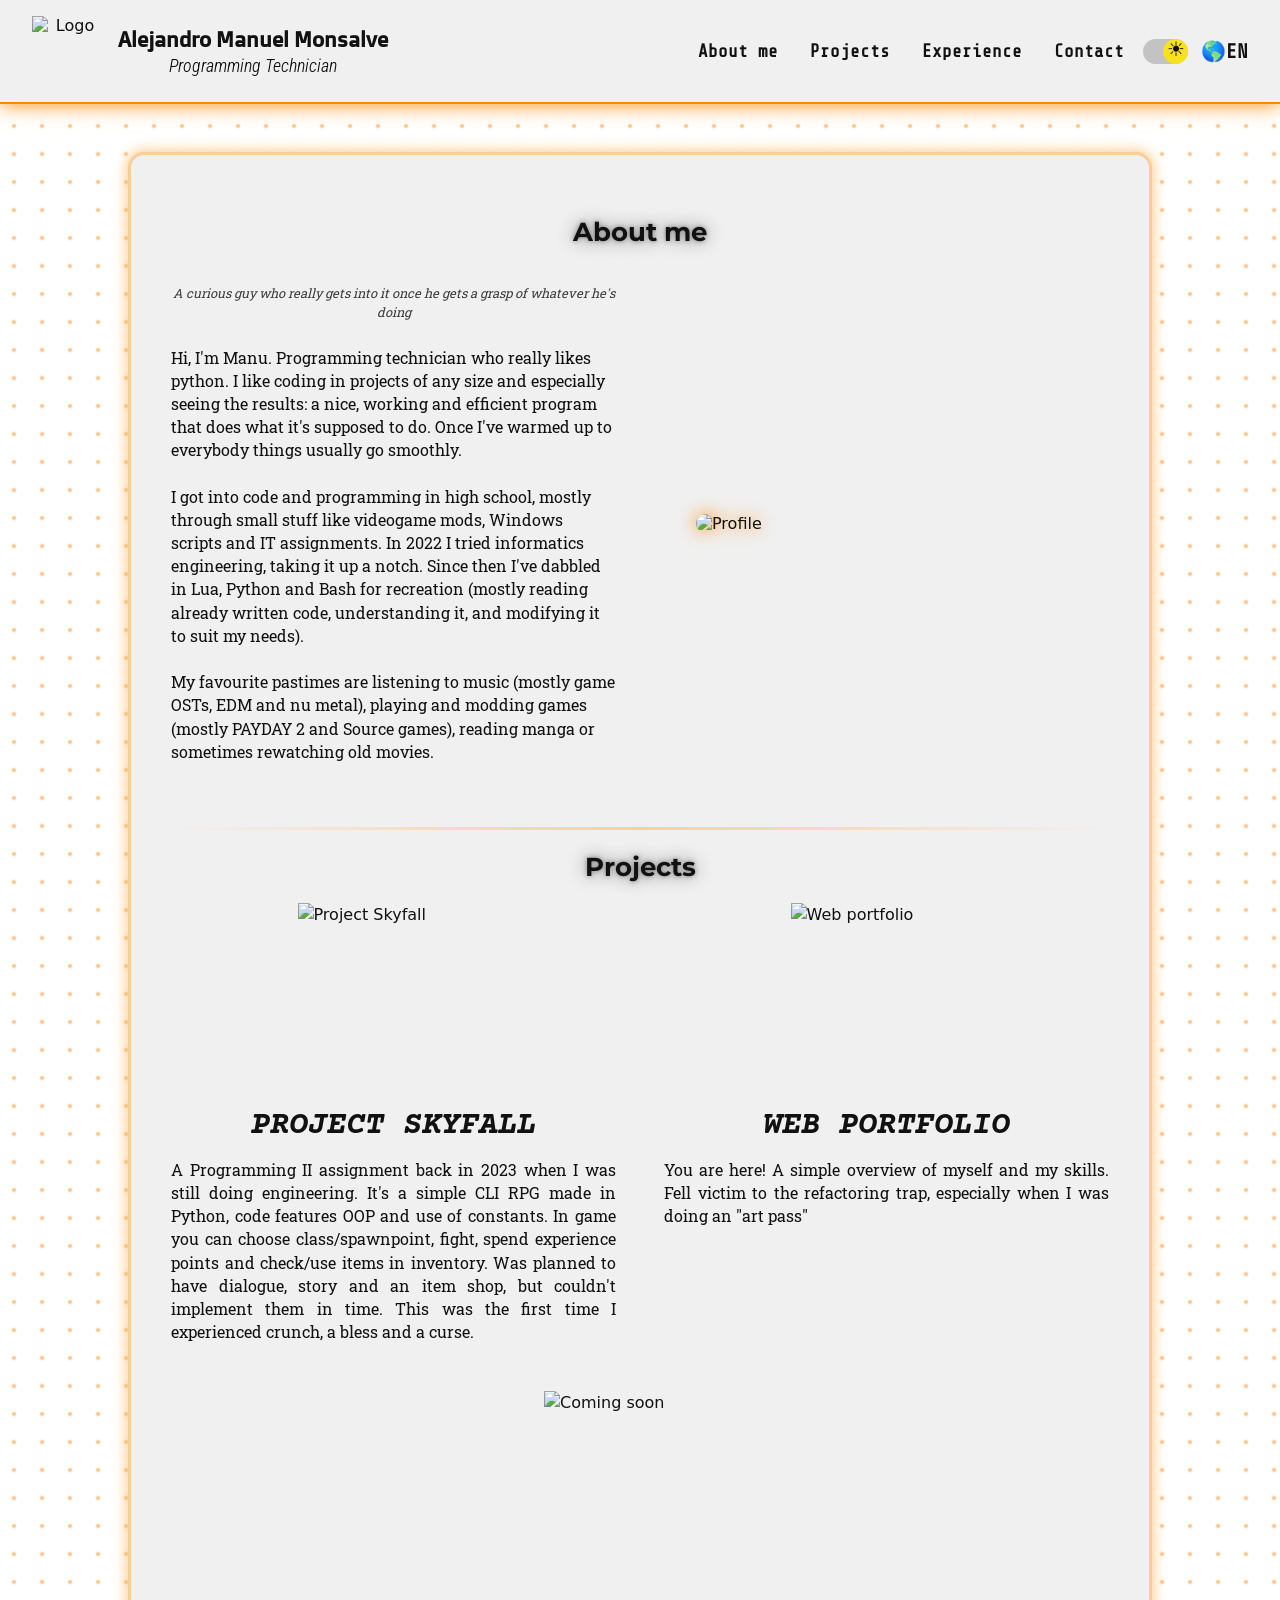
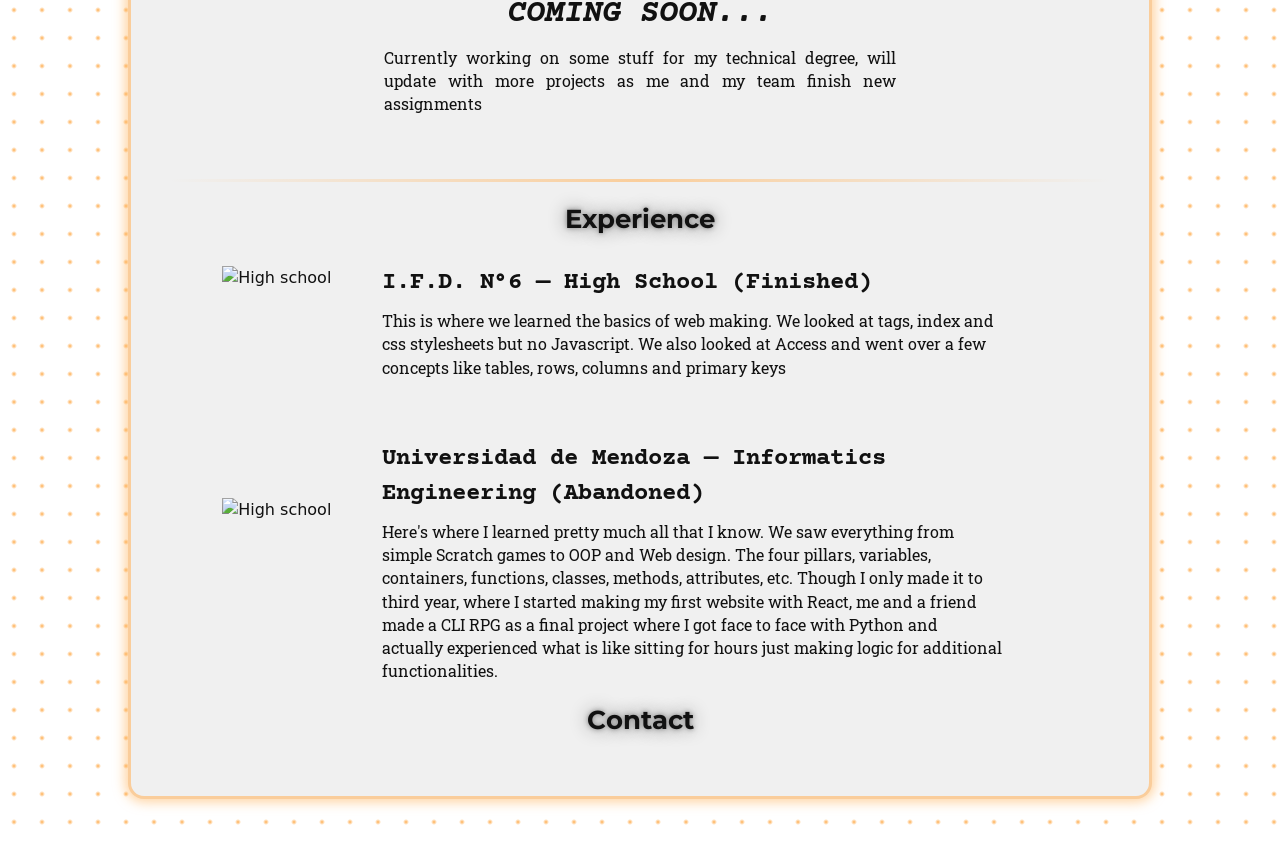
==== commit b847b4e6: "Separate styles into multiple files, separate js into multiple files and finish Projects section" ====
--- a/index.html
+++ b/index.html
@@ -14,7 +14,7 @@
     <!-- Fonts -->
     <link rel="preconnect" href="https://fonts.googleapis.com">
     <link rel="preconnect" href="https://fonts.gstatic.com" crossorigin>
-    <link href="https://fonts.googleapis.com/css2?family=Doppio+One&family=Montserrat:ital,wght@0,100..900;1,100..900&family=Roboto+Condensed:ital,wght@0,100..900;1,100..900&family=Roboto+Slab:wght@100..900&family=Share+Tech+Mono&display=swap" rel="stylesheet">
+    <link href="https://fonts.googleapis.com/css2?family=Courier+Prime:ital,wght@0,400;0,700;1,400;1,700&family=Doppio+One&family=Montserrat:ital,wght@0,100..900;1,100..900&family=Roboto+Condensed:ital,wght@0,100..900;1,100..900&family=Roboto+Slab:wght@100..900&family=Share+Tech+Mono&display=swap" rel="stylesheet">
 
     <!-- Scripts -->
     <script>
@@ -47,6 +47,7 @@
     <!-- Stylesheets (order matters!) -->
     <link rel="stylesheet" href="src/css/variables.css">
     <link rel="stylesheet" href="src/css/style.css">
+    <link rel="stylesheet" href="src/css/background.css">
     <link rel="stylesheet" href="src/css/identity.css">
     <link rel="stylesheet" href="src/css/nav.css">
     <link rel="stylesheet" href="src/css/theme-toggle.css">
@@ -54,8 +55,11 @@
     <link rel="stylesheet" href="src/css/burger.css">
     <link rel="stylesheet" href="src/css/section.css">
     <link rel="stylesheet" href="src/css/section-about.css">
+    <link rel="stylesheet" href="src/css/section-project.css">
+    <link rel="stylesheet" href="src/css/section-experience.css">
 </head>
 <body>
+    <div class="bg-gradient-container"></div>
     <header>
         <div class="logo-identity">
             <img src="src/assets/nan.png" alt="Logo">
@@ -113,10 +117,7 @@
                 <article>
                     <p data-i18n="main.about" data-i18n-html></p>
                 </article>
-
-                <div class="section-image">
-                    <img src="src/assets/about.jpg" alt="Profile">
-                </div>
+                <img src="src/assets/about_lq.png" alt="Profile">
             </div>
         </section>
 
@@ -124,13 +125,20 @@
             <h2 data-i18n="nav.projects"></h2>
 
             <div class="section-content">
-                <article>
-                    <p data-i18n="main.projects"></p>
+                <div class="section-grid">
+                    <article class="project-article">
+                        <img src="src/assets/console.png" alt="Project Skyfall">
+                        <p data-i18n="main.projects.skyfall" data-i18n-html></p>
+                    </article>
+                    <article class="project-article">
+                        <img src="src/assets/webportfolio.png" alt="Web portfolio">
+                        <p data-i18n="main.projects.webportfolio" data-i18n-html></p>
+                    </article>
+                </div>
+                <article class="project-article">
+                    <img id="projects-coming-soon" src="src/assets/questionmark.png" alt="Coming soon">
+                    <p id="coming-soon-desc" data-i18n="main.projects.comingsoon" data-i18n-html=""></p>
                 </article>
-
-                <div class="section-image">
-                    <!-- <img src="src/assets/projects.png" alt="Project A"> -->
-                </div>
             </div>
         </section>
 
@@ -138,13 +146,14 @@
             <h2 data-i18n="nav.experience"></h2>
 
             <div class="section-content">
-                <article>
-                    <p data-i18n="main.experience"></p>
+                <article class="experience-article">
+                    <img src="src/assets/ifd6.png" alt="High school">
+                    <p data-i18n="main.experience.highschool" data-i18n-html></p>
                 </article>
-
-                <div class="section-image">
-                    <!-- <img src="src/assets/experience.png" alt=""> -->
-                </div>
+                <article class="experience-article">
+                    <img src="src/assets/unimendoza.png" alt="High school">
+                    <p data-i18n="main.experience.unimendoza" data-i18n-html></p>
+                </article>
             </div>
         </section>
 
@@ -165,6 +174,6 @@
 
     <script src="src/js/theme-toggle.js"></script>
     <script src="src/js/lang.js"></script>
-    <script src="src/js/app.js"></script>
+    <script src="src/js/burger-menu.js"></script>
 </body>
 </html>
--- a/src/css/variables.css
+++ b/src/css/variables.css
@@ -7,10 +7,8 @@
 	--main-box-shadow-color: #ffbc70a9;
 	--header-border-color: #ff8800;
 	--pattern-color: #ffae51;
-	--nav-a-shadow-color: rgba(252, 252, 252, 0.351);
+	--nav-a-shadow-color: rgb(129, 128, 128);
 	--testcolor: rgb(144, 80, 144);
-	--body-gradient: radial-gradient(var(--pattern-color) 0px, transparent 3px);
-	--body-bgimage-size: 24px 24px;
 }
 
 [data-theme="dark"] {
@@ -24,13 +22,4 @@
 	--pattern-color: #128300;
 	--nav-a-shadow-color: rgba(252, 252, 252, 0.351);
 	--testcolor: violet;
-	--body-gradient: linear-gradient(to right, rgb(from var(--pattern-color) r g b / 0.25) 1px, transparent 7px),
-		linear-gradient(to right, rgb(from var(--pattern-color) r g b / 0.25) 0px, transparent 7px),
-		linear-gradient(to left, rgb(from var(--pattern-color) r g b / 0.25) 1px, transparent 7px),
-		linear-gradient(to bottom, rgb(from var(--pattern-color) r g b / 0.25) 1px, transparent 1px),
-		linear-gradient(to bottom, rgb(from var(--pattern-color) r g b / 0.25) 0px, transparent 1px),
-		linear-gradient(to top, rgb(from var(--pattern-color) r g b / 0.25) 1px, transparent 1px),
-		linear-gradient(to top, rgb(from var(--pattern-color) r g b / 0.25) 0px, transparent 1px);
-	--body-bgimage-size: 64px 64px;
-
-}+}
--- a/src/css/style.css
+++ b/src/css/style.css
@@ -1,7 +1,8 @@
 /* BASE */
-/* Contains properties applied directly to the tags */
+/* Contains properties applied directly to the main tags */
 
 body {
+	position: relative;
 	display: flex;
 	flex-direction: column;
 	margin: 0px;
@@ -10,9 +11,7 @@
 	align-items: center;
 
 	font-family: system-ui, sans-serif;
-	background-image: var(--body-gradient);
-	background-size: var(--body-bgimage-size);
-	background-attachment: fixed;
+	
 	background-color: var(--bg-color);
 	color: var(--text-color);
 	transition:
@@ -65,3 +64,4 @@
 	}
 }
 
+
--- a/src/css/background.css
+++ b/src/css/background.css
@@ -0,0 +1,47 @@
+.bg-gradient-container {
+	position: absolute;
+	inset: 0;
+	z-index: -1;
+	pointer-events: none;
+    overflow: hidden;
+}
+
+.bg-gradient-container::before,
+.bg-gradient-container::after {
+	content: "";
+	position: absolute;
+	inset: 0;
+	transition: opacity 0.55s ease-in-out;
+}
+
+.bg-gradient-container::before {
+    background-image: radial-gradient(var(--pattern-color) 0px, transparent 3px);
+	background-size: 28px 28px;
+	opacity: 1;
+}
+
+.bg-gradient-container::after {
+    background-image: linear-gradient(to right, rgb(from var(--pattern-color) r g b / 0.25) 1px, transparent 7px),
+		linear-gradient(to right, rgb(from var(--pattern-color) r g b / 0.25) 0px, transparent 7px),
+		linear-gradient(to left, rgb(from var(--pattern-color) r g b / 0.25) 1px, transparent 7px),
+		linear-gradient(to bottom, rgb(from var(--pattern-color) r g b / 0.25) 1px, transparent 1px),
+		linear-gradient(to bottom, rgb(from var(--pattern-color) r g b / 0.25) 0px, transparent 1px),
+		linear-gradient(to top, rgb(from var(--pattern-color) r g b / 0.25) 1px, transparent 1px),
+		linear-gradient(to top, rgb(from var(--pattern-color) r g b / 0.25) 0px, transparent 1px);;
+	background-size: 64px 64px;
+	opacity: 0;
+}
+
+[data-theme="light"] .bg-gradient-container::before {
+  opacity: 1;
+}
+[data-theme="light"] .bg-gradient-container::after {
+  opacity: 0;
+}
+
+[data-theme="dark"] .bg-gradient-container::before {
+  opacity: 0;
+}
+[data-theme="dark"] .bg-gradient-container::after {
+  opacity: 1;
+}
--- a/src/css/identity.css
+++ b/src/css/identity.css
@@ -17,14 +17,14 @@
 
 .logo-identity-title h1 {
 	font-family: "Doppio One", sans-serif;
-	font-size: 1.5rem;
+	font-size: 1.3rem;
 	margin: 0;
 }
 
 .logo-identity-title p {
 	font-family: "Roboto Condensed", sans-serif;
 	font-style: italic;
-	font-size: 1.3rem;
+	font-size: 1.1rem;
 	font-weight: 325;
 	margin: 0;
 }
@@ -41,10 +41,10 @@
 	}
 
 	.logo-identity-title h1 {
-		font-size: clamp(1rem, calc(8vw - 0.7rem), 1.4rem);
+		font-size: clamp(1rem, calc(8vw - 0.7rem), 1.3rem);
 	}
 
 	.logo-identity-title p {
-		font-size: clamp(0.9rem, calc(7.5vw - 0.7rem), 1.2rem);
+		font-size: clamp(0.9rem, calc(7.5vw - 0.7rem), 1.1rem);
 	}
 }
--- a/src/css/nav.css
+++ b/src/css/nav.css
@@ -6,6 +6,7 @@
 	display: flex;
 	gap: 1.5vw;
 	align-items: center;
+	justify-items: center;
 }
 
 .nav-anchors {
@@ -20,7 +21,7 @@
 	color: var(--text-color);
 	text-decoration: none;
 	font-weight: bold;
-	font-size: 1.3rem;
+	font-size: 1.1rem;
 	transition: color 0.4s ease,
 		text-shadow 0.3s ease;
 }
--- a/src/css/section.css
+++ b/src/css/section.css
@@ -1,52 +1,33 @@
-
 section h2 {
 	text-align: center;
+	font-size: 1.6rem;
 	font-family: "Montserrat", sans-serif;
+	text-shadow:
+	0 0 5px var(--nav-a-shadow-color),
+	0 0 18px var(--nav-a-shadow-color);
+	/* animation: glowPulse 2s ease-in-out infinite alternate; */
 }
+
+/* Cool pulse effect but quite expensive (30% on Intel 600) */
+/* @keyframes glowPulse {
+	0% {
+		text-shadow:
+			0 0 3px var(--nav-a-shadow-color),
+			0 0 6px var(--nav-a-shadow-color);
+	}
+	100% {
+		text-shadow:
+			0 0 7px var(--nav-a-shadow-color),
+			0 0 22px var(--nav-a-shadow-color);
+	}
+} */
 
 section p {
 	font-family: "Roboto Slab", serif;
-	font-size: clamp(16px, 2.8vw, 19.5px);
+	font-size: clamp(0.9rem, 2.8vw, 1rem);
 	white-space: pre-line;
-}
-
-.section-content {
-	display: grid;
-	grid-template-columns: 1fr 1fr;
-	align-items: center;
-	gap: 3rem;
 }
 
 .section-content article {
 	line-height: 1.45;
 }
-
-.section-image {
-	display: flex;
-	justify-content: center;
-}
-
-.section-image img {
-	width: clamp(300px, 95%, 400px);
-	height: auto;
-	border-radius: 474px;
-}
-
-@media (max-width: 768px) {
-	.section-content {
-		grid-template-columns: 1fr;
-		gap: 0rem;
-	}
-
-	.section-image {
-		order: -1;
-	}
-
-	.section-image img {
-		width: clamp(200px, 50%, 300px);
-	}
-
-	section p {
-		text-align: justify;
-	}
-}
--- a/src/css/section-about.css
+++ b/src/css/section-about.css
@@ -1,7 +1,38 @@
 .about-intro-text {
-	font-size: clamp(14px, 1.8vw, 15px);
+	font-size: clamp(0.7rem, calc(100% - 0.2rem), 0.8rem);
 	font-style: italic;
 	opacity: 0.8;
 	text-align: center;
 	margin-bottom: 1.5rem;
+}
+
+#about .section-content {
+	display: grid;
+	grid-template-columns: 1fr 1fr;
+	align-items: center;
+	gap: 3rem;
+}
+
+#about img {
+	width: clamp(256px, calc(100% - 4rem), 384px);
+	height: auto;
+	border-radius: 474px;
+	justify-self: center;
+	filter: drop-shadow(0 0 9px var(--header-border-color));
+}
+
+@media (max-width: 1024px) {
+	#about .section-content {
+		grid-template-columns: 1fr;
+		gap: 0rem;
+	}
+
+	#about img {
+		order: -1;
+		width: clamp(192px, 48%, 256px);
+	}
+	
+	#about p {
+		text-align: justify;
+	}
 }
--- a/src/css/section-project.css
+++ b/src/css/section-project.css
@@ -0,0 +1,71 @@
+#projects {
+	margin-top: 3rem;
+	border-style: solid;
+	border-left-width: 0;
+	border-right-width: 0;
+	border-top-width: 3px;
+	border-bottom-width: 0;
+	border-image: linear-gradient(to right, transparent, var(--main-box-shadow-color), transparent) 1;
+}
+
+#projects .section-content {
+	display: grid;
+	grid-template-columns: 1fr;
+	justify-items: center;
+	align-items: start;
+	gap: 2rem;
+}
+
+#projects .section-grid {
+	display: grid;
+	grid-template-columns: 1fr 1fr;
+	gap: 3rem;
+	justify-items: center;
+	align-items: start;
+}
+
+#projects img {
+	height: 192px;
+	width: 192px;
+}
+
+#projects p {
+	margin-top: 0.5rem;
+	text-align: justify;
+}
+
+.project-article {
+	display: grid;
+	grid-template-columns: 1fr;
+	justify-items: center;
+	align-items: start;
+}
+
+.project-title {
+	font-family: "Courier Prime", monospace;
+	font-size: 2rem;
+	font-weight: 600;
+	font-style: italic;
+	text-align: center;
+	margin-bottom: 0.5rem;
+}
+
+#coming-soon-desc {
+	inline-size: 32rem;
+}
+
+@media (max-width: 1024px) {
+	#projects .section-grid {
+		grid-template-columns: 1fr;
+		gap: 2rem;
+	}
+
+	#projects img {
+		height: clamp(163px, calc(28vw - 0.7rem), 192px);
+		width: clamp(163px, calc(28vw - 0.7rem), 192px);
+	}
+
+	#coming-soon-desc {
+		inline-size: initial;
+	}
+}
--- a/src/css/section-experience.css
+++ b/src/css/section-experience.css
@@ -0,0 +1,52 @@
+#experience {
+	margin-top: 3rem;
+	border-style: solid;
+	border-left-width: 0;
+	border-right-width: 0;
+	border-top-width: 3px;
+	border-bottom-width: 0;
+	border-image: linear-gradient(
+			to right,
+			transparent,
+			var(--main-box-shadow-color),
+			transparent
+		)
+		1;
+}
+
+#experience h2 {
+    margin-bottom: 2rem;
+}
+
+#experience .section-content {
+	display: grid;
+    grid-template-columns: minmax(0, 1fr);
+    gap: 3rem;
+}
+
+.experience-article {
+	display: flex;
+	gap: 2rem;
+    justify-content: left;
+    margin-left: clamp(0%, calc(10vw - 4.8rem), 10rem);
+}
+
+.experience-article img {
+	height: 128px;
+	width: 128px;
+    align-self: center;
+}
+
+.experience-article p {
+	min-width: 0;
+    width: 70%;
+    margin: 0;
+	overflow-wrap: break-word;
+}
+
+.experience-title {
+	font-family: "Courier Prime", monospace;
+	font-size: 1.5rem;
+	font-weight: 600;
+	margin-bottom: 0.5rem;
+}
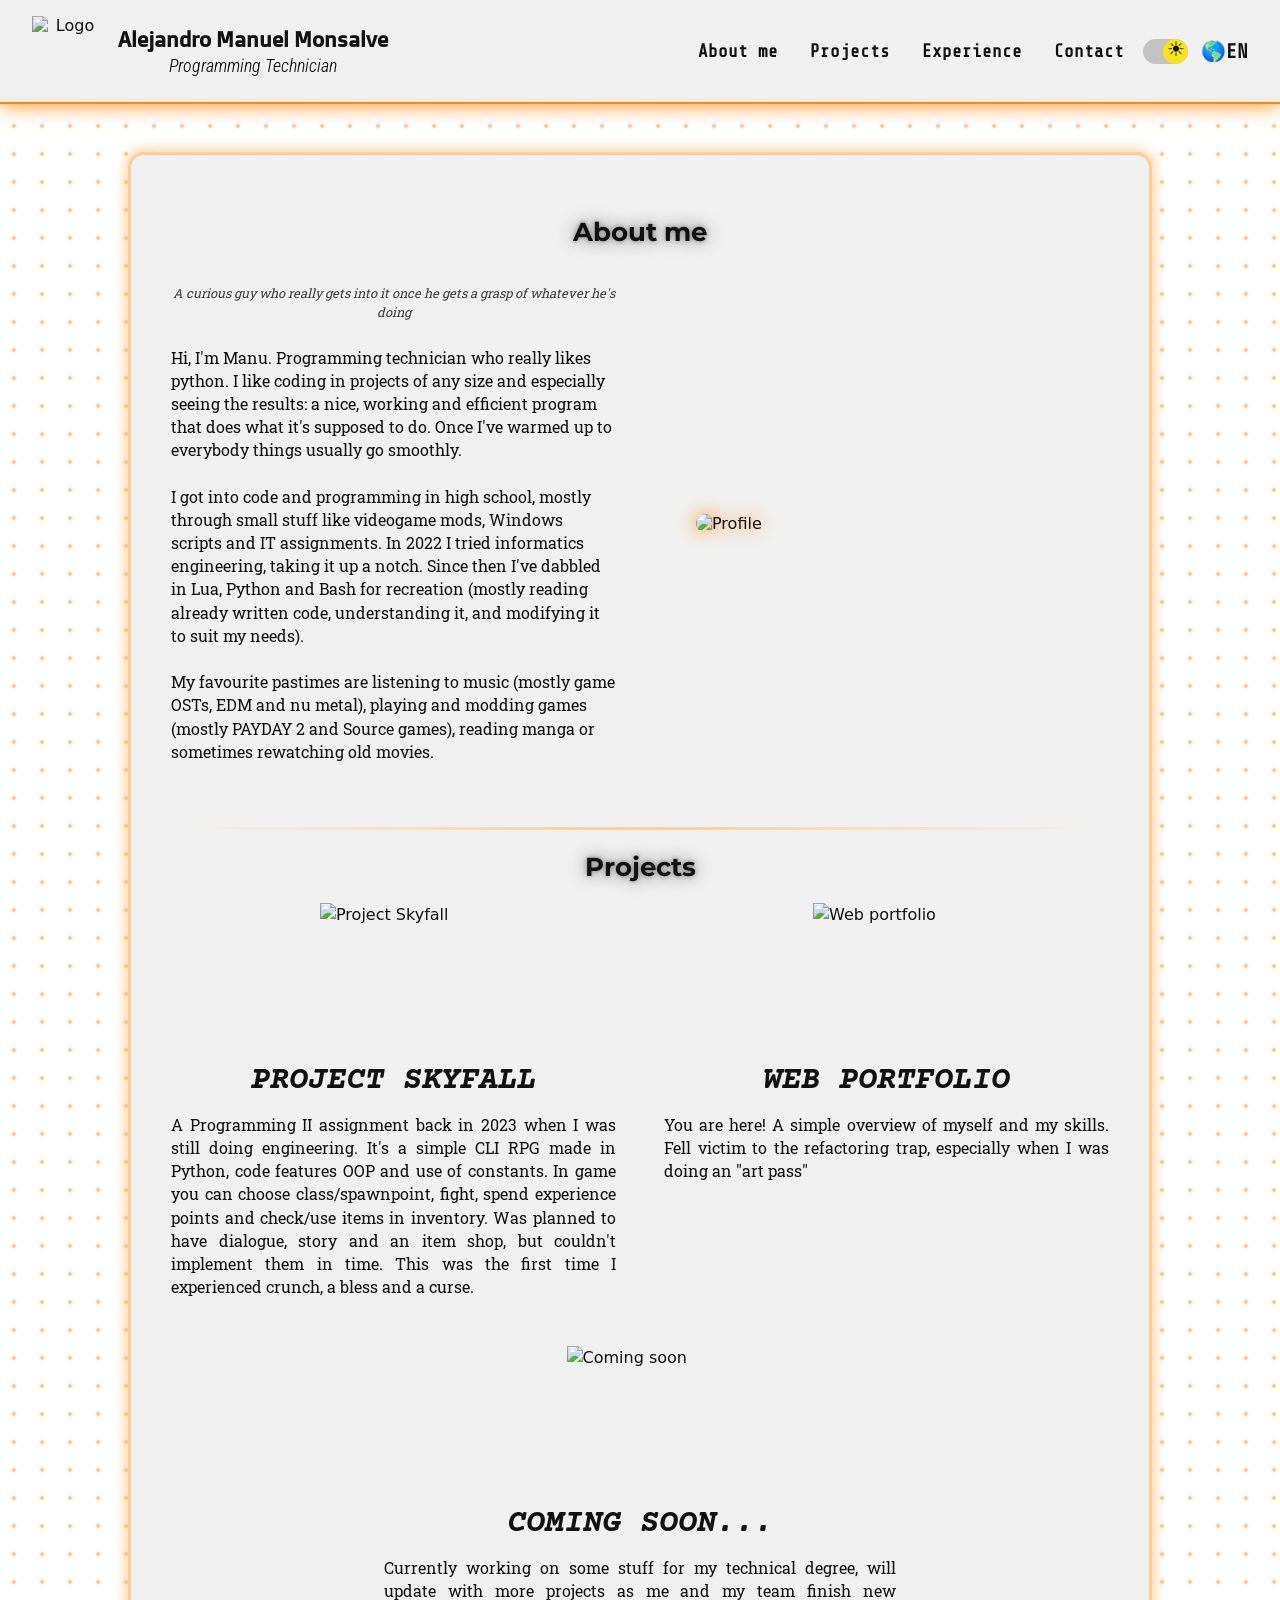
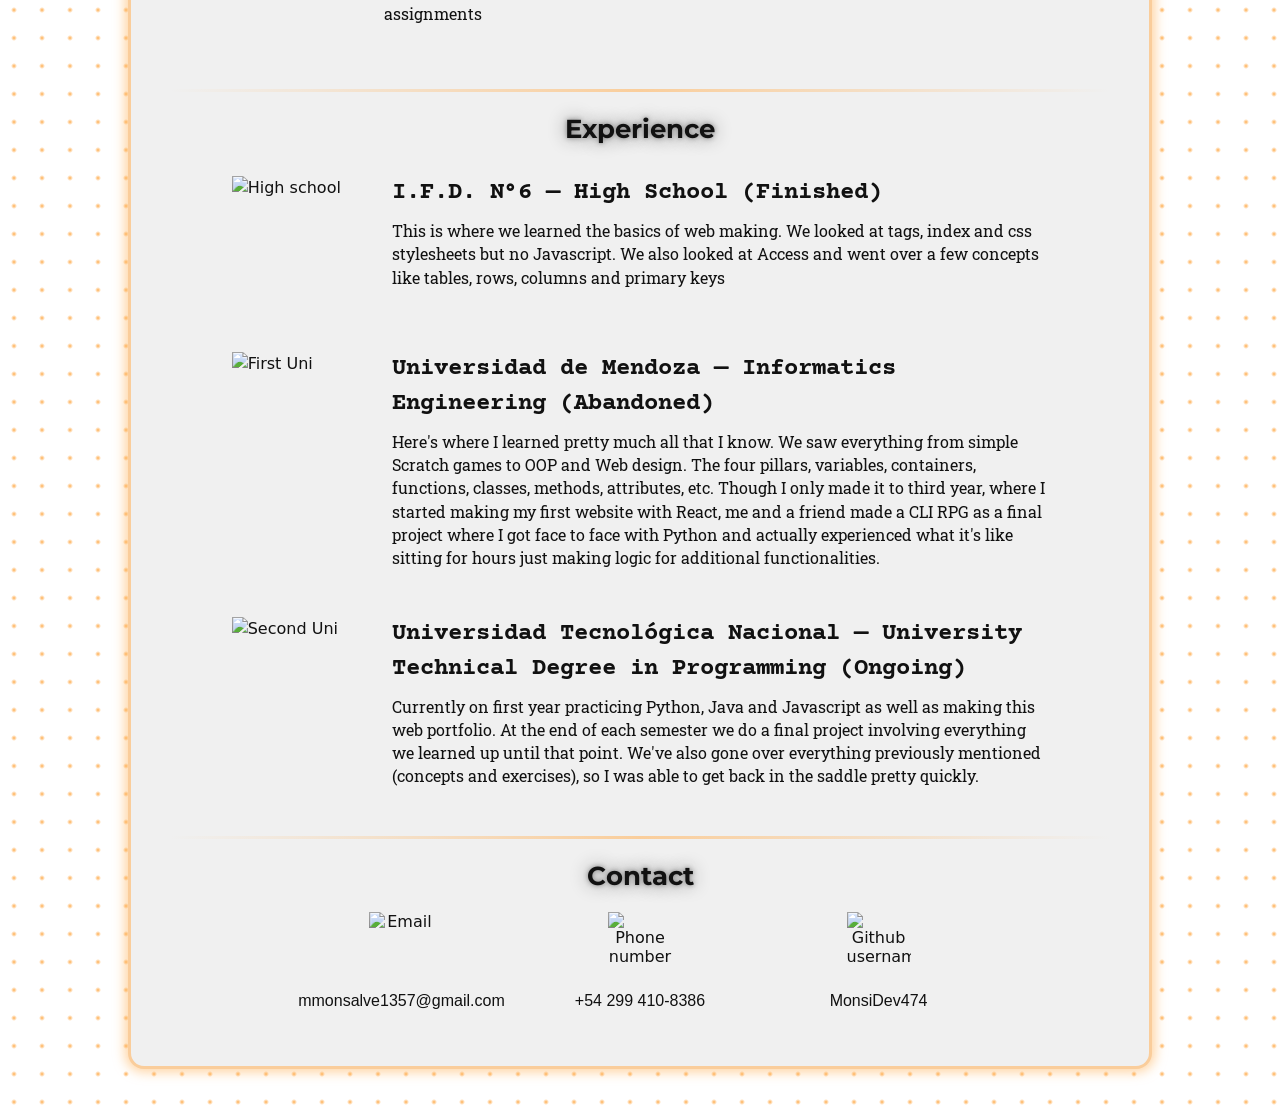
==== commit 20a454ce: "Add last section (contact), finish site for EN loc" ====
--- a/index.html
+++ b/index.html
@@ -57,6 +57,7 @@
     <link rel="stylesheet" href="src/css/section-about.css">
     <link rel="stylesheet" href="src/css/section-project.css">
     <link rel="stylesheet" href="src/css/section-experience.css">
+    <link rel="stylesheet" href="src/css/section-contact.css">
 </head>
 <body>
     <div class="bg-gradient-container"></div>
@@ -151,8 +152,12 @@
                     <p data-i18n="main.experience.highschool" data-i18n-html></p>
                 </article>
                 <article class="experience-article">
-                    <img src="src/assets/unimendoza.png" alt="High school">
+                    <img src="src/assets/unimendoza.png" alt="First Uni">
                     <p data-i18n="main.experience.unimendoza" data-i18n-html></p>
+                </article>
+                <article class="experience-article">
+                    <img src="src/assets/utnsanrafa.png" alt="Second Uni">
+                    <p data-i18n="main.experience.utnsanrafa" data-i18n-html></p>
                 </article>
             </div>
         </section>
@@ -161,12 +166,17 @@
             <h2 data-i18n="nav.contact"></h2>
 
             <div class="section-content">
-                <article>
-                    <p data-i18n="main.contact"></p>
-                </article>
-
-                <div class="section-image">
-                    <!-- <img src="src/assets/contact.png" alt=""> -->
+                <div class="contact-info">
+                    <img src="src/assets/email.png" alt="Email">
+                    <p>mmonsalve1357@gmail.com</p>
+                </div>
+                <div class="contact-info">
+                    <img src="src/assets/phonenumber.png" alt="Phone number">
+                    <p>+54 299 410-8386</p>
+                </div>
+                <div class="contact-info">
+                    <img src="src/assets/github.png" alt="Github username">
+                    <p>MonsiDev474</p>
                 </div>
             </div>
         </section>
--- a/src/css/nav.css
+++ b/src/css/nav.css
@@ -45,7 +45,7 @@
 		display: grid;
 		grid-template-columns: repeat(2, auto);
 		column-gap: 2rem;
-		row-gap: 0.5rem;
+		row-gap: 1rem;
 		text-align: center;
 		font-size: 1rem;
 	}
--- a/src/css/section-project.css
+++ b/src/css/section-project.css
@@ -25,8 +25,8 @@
 }
 
 #projects img {
-	height: 192px;
-	width: 192px;
+	height: 147px;
+	width: 147px;
 }
 
 #projects p {
@@ -60,11 +60,6 @@
 		gap: 2rem;
 	}
 
-	#projects img {
-		height: clamp(163px, calc(28vw - 0.7rem), 192px);
-		width: clamp(163px, calc(28vw - 0.7rem), 192px);
-	}
-
 	#coming-soon-desc {
 		inline-size: initial;
 	}
--- a/src/css/section-experience.css
+++ b/src/css/section-experience.css
@@ -27,14 +27,12 @@
 .experience-article {
 	display: flex;
 	gap: 2rem;
-    justify-content: left;
-    margin-left: clamp(0%, calc(10vw - 4.8rem), 10rem);
+    justify-content: center;
 }
 
 .experience-article img {
 	height: 128px;
 	width: 128px;
-    align-self: center;
 }
 
 .experience-article p {
@@ -50,3 +48,22 @@
 	font-weight: 600;
 	margin-bottom: 0.5rem;
 }
+
+@media (max-width: 768px) {
+    .experience-article {
+        display: grid;
+        grid-template-columns: minmax(0, 1fr);
+        gap: 1.5rem;
+        justify-items: center;
+    }
+
+    
+    .experience-article p {
+        width: 100%;
+        text-align: justify;
+    }
+
+    .experience-title {
+        text-align: center;
+    }
+}
--- a/src/css/section-contact.css
+++ b/src/css/section-contact.css
@@ -0,0 +1,45 @@
+#contact {
+    margin-top: 3rem;
+	border-style: solid;
+	border-left-width: 0;
+	border-right-width: 0;
+	border-top-width: 3px;
+	border-bottom-width: 0;
+	border-image: linear-gradient(
+			to right,
+			transparent,
+			var(--main-box-shadow-color),
+			transparent
+		)
+		1;
+}
+
+#contact .section-content {
+    display: grid;
+	grid-auto-flow: column;
+	grid-auto-columns: 1fr;
+	width: fit-content;
+	margin-inline: auto;
+	gap: 2rem;
+}
+
+.contact-info {
+    display: grid;
+    justify-items: center;
+    text-align: center;
+}
+
+.contact-info img {
+    height: 64px;
+    width: 64px;
+}
+
+.contact-info p {
+    font-family: "Roboto Condensed", sans-serif;
+}
+
+@media (max-width: 768px) {
+	#contact .section-content {
+		grid-auto-flow: row;
+	}
+}
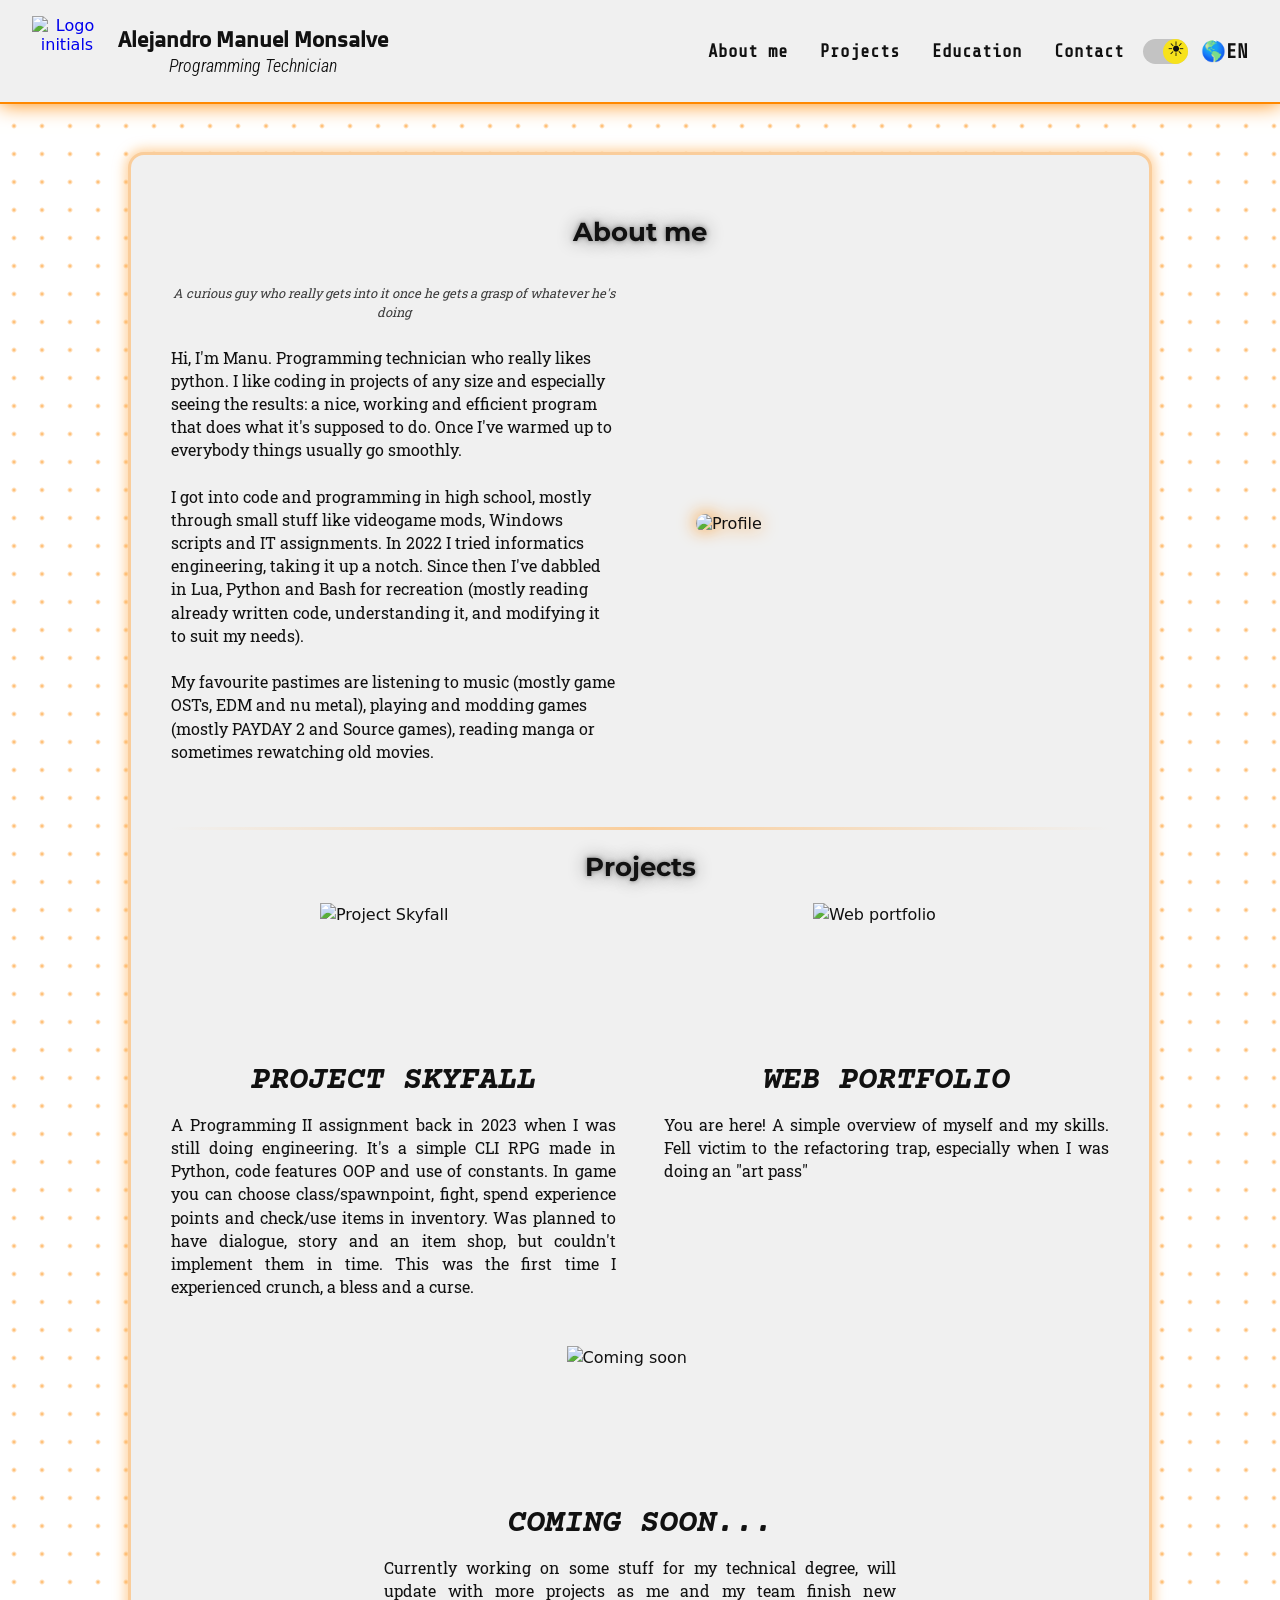
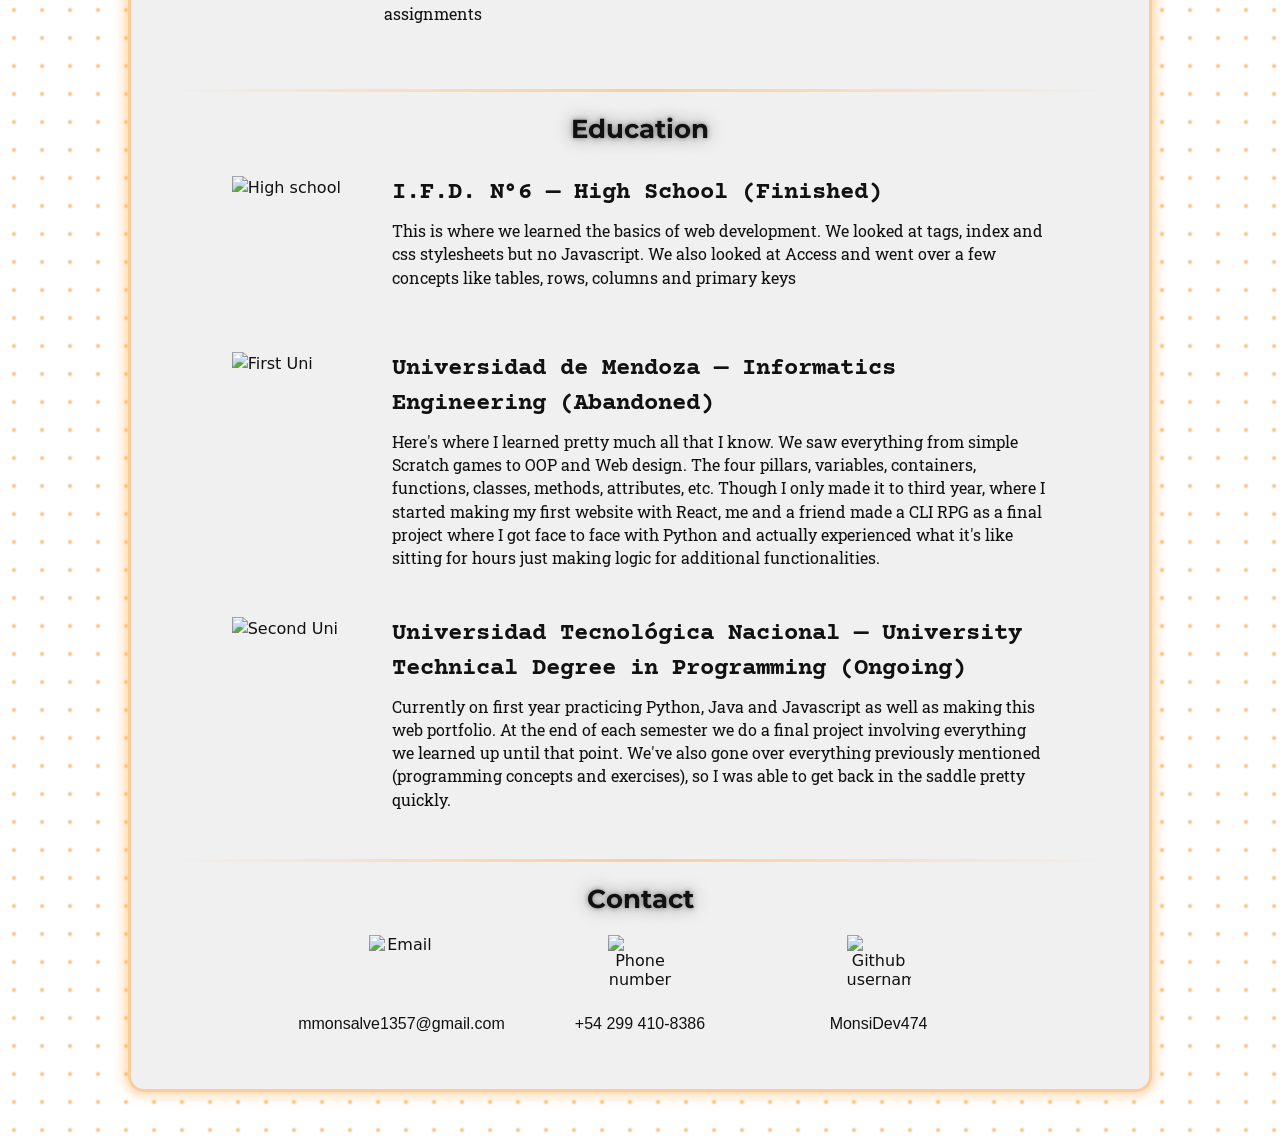
==== commit d4271768: "Add spanish loc, add new logo to identity" ====
--- a/index.html
+++ b/index.html
@@ -56,15 +56,19 @@
     <link rel="stylesheet" href="src/css/section.css">
     <link rel="stylesheet" href="src/css/section-about.css">
     <link rel="stylesheet" href="src/css/section-project.css">
-    <link rel="stylesheet" href="src/css/section-experience.css">
+    <link rel="stylesheet" href="src/css/section-education.css">
     <link rel="stylesheet" href="src/css/section-contact.css">
 </head>
 <body>
     <div class="bg-gradient-container"></div>
     <header>
         <div class="logo-identity">
-            <img src="src/assets/nan.png" alt="Logo">
-            <div class="logo-identity-title">
+            <!-- <img src="src/assets/nan.png" alt="Logo"> -->
+            <a href="index.html" class="logo" aria-label="Home">
+                <img src="src/assets/identitylogo-light.png" alt="Logo initials" class="logo-light">
+                <img src="src/assets/identitylogo-dark.png" alt="Logo initials" class="logo-dark">
+            </a>
+            <div class="identity-title">
                 <h1>Alejandro Manuel Monsalve</h1>
                 <p data-i18n="head.profession"></p>
             </div>
@@ -74,7 +78,7 @@
                 <div class="nav-anchors">
                     <a href="#about" data-i18n="nav.about"></a>
                     <a href="#projects" data-i18n="nav.projects"></a>
-                    <a href="#experience" data-i18n="nav.experience"></a>
+                    <a href="#education" data-i18n="nav.education"></a>
                     <a href="#contact" data-i18n="nav.contact"></a>
                 </div>
                 <div class="nav-acc-buttons">
@@ -143,21 +147,21 @@
             </div>
         </section>
 
-        <section id="experience">
-            <h2 data-i18n="nav.experience"></h2>
+        <section id="education">
+            <h2 data-i18n="nav.education"></h2>
 
             <div class="section-content">
-                <article class="experience-article">
+                <article class="education-article">
                     <img src="src/assets/ifd6.png" alt="High school">
-                    <p data-i18n="main.experience.highschool" data-i18n-html></p>
+                    <p data-i18n="main.education.highschool" data-i18n-html></p>
                 </article>
-                <article class="experience-article">
+                <article class="education-article">
                     <img src="src/assets/unimendoza.png" alt="First Uni">
-                    <p data-i18n="main.experience.unimendoza" data-i18n-html></p>
+                    <p data-i18n="main.education.unimendoza" data-i18n-html></p>
                 </article>
-                <article class="experience-article">
+                <article class="education-article">
                     <img src="src/assets/utnsanrafa.png" alt="Second Uni">
-                    <p data-i18n="main.experience.utnsanrafa" data-i18n-html></p>
+                    <p data-i18n="main.education.utnsanrafa" data-i18n-html></p>
                 </article>
             </div>
         </section>
--- a/src/css/identity.css
+++ b/src/css/identity.css
@@ -1,27 +1,55 @@
-header img {
-	width: 70px;
-	height: 70px;
-}
-
 .logo-identity {
 	display: flex;
 	align-items: center;
 	gap: 1rem;
 }
 
-.logo-identity-title {
+.logo {
+	position: relative;
+	display: inline-block;
+	width: 70px;
+	height: 70px;
+	min-width: 50px;
+	min-height: 50px;
+}
+
+.logo-light,
+.logo-dark {
+	position: absolute;
+	inset: 0;
+	width: 100%;
+	height: 100%;
+	object-fit: contain;
+	transition: opacity 0.4s ease-in-out;
+}
+
+[data-theme="light"] .logo-light {
+  opacity: 1;
+}
+[data-theme="light"] .logo-dark {
+  opacity: 0;
+}
+
+[data-theme="dark"] .logo-light {
+  opacity: 0;
+}
+[data-theme="dark"] .logo-dark {
+  opacity: 1;
+}
+
+.identity-title {
 	display: flex;
 	flex-direction: column;
 	gap: 0.2rem;
 }
 
-.logo-identity-title h1 {
+.identity-title h1 {
 	font-family: "Doppio One", sans-serif;
 	font-size: 1.3rem;
 	margin: 0;
 }
 
-.logo-identity-title p {
+.identity-title p {
 	font-family: "Roboto Condensed", sans-serif;
 	font-style: italic;
 	font-size: 1.1rem;
@@ -29,22 +57,22 @@
 	margin: 0;
 }
 
-@media (max-width: 550px) { 
-    header {
+@media (max-width: 550px) {
+	header {
 		justify-content: center;
 		padding-inline: clamp(0.5rem, calc(30vw - 8rem), 2rem);
 	}
 
-	.logo-identity img {
+	.logo {
 		width: clamp(50px, calc(16vw), 70px);
 		height: clamp(50px, calc(16vw), 70px);
 	}
 
-	.logo-identity-title h1 {
+	.identity-title h1 {
 		font-size: clamp(1rem, calc(8vw - 0.7rem), 1.3rem);
 	}
 
-	.logo-identity-title p {
+	.identity-title p {
 		font-size: clamp(0.9rem, calc(7.5vw - 0.7rem), 1.1rem);
 	}
-}+}
--- a/src/css/section-education.css
+++ b/src/css/section-education.css
@@ -0,0 +1,69 @@
+#education {
+	margin-top: 3rem;
+	border-style: solid;
+	border-left-width: 0;
+	border-right-width: 0;
+	border-top-width: 3px;
+	border-bottom-width: 0;
+	border-image: linear-gradient(
+			to right,
+			transparent,
+			var(--main-box-shadow-color),
+			transparent
+		)
+		1;
+}
+
+#education h2 {
+    margin-bottom: 2rem;
+}
+
+#education .section-content {
+	display: grid;
+    grid-template-columns: minmax(0, 1fr);
+    gap: 3rem;
+}
+
+.education-article {
+	display: flex;
+	gap: 2rem;
+    justify-content: center;
+}
+
+.education-article img {
+	height: 128px;
+	width: 128px;
+}
+
+.education-article p {
+	min-width: 0;
+    width: 70%;
+    margin: 0;
+	overflow-wrap: break-word;
+}
+
+.education-title {
+	font-family: "Courier Prime", monospace;
+	font-size: 1.5rem;
+	font-weight: 600;
+	margin-bottom: 0.5rem;
+}
+
+@media (max-width: 768px) {
+    .education-article {
+        display: grid;
+        grid-template-columns: minmax(0, 1fr);
+        gap: 1.5rem;
+        justify-items: center;
+    }
+
+    
+    .education-article p {
+        width: 100%;
+        text-align: justify;
+    }
+
+    .education-title {
+        text-align: center;
+    }
+}
